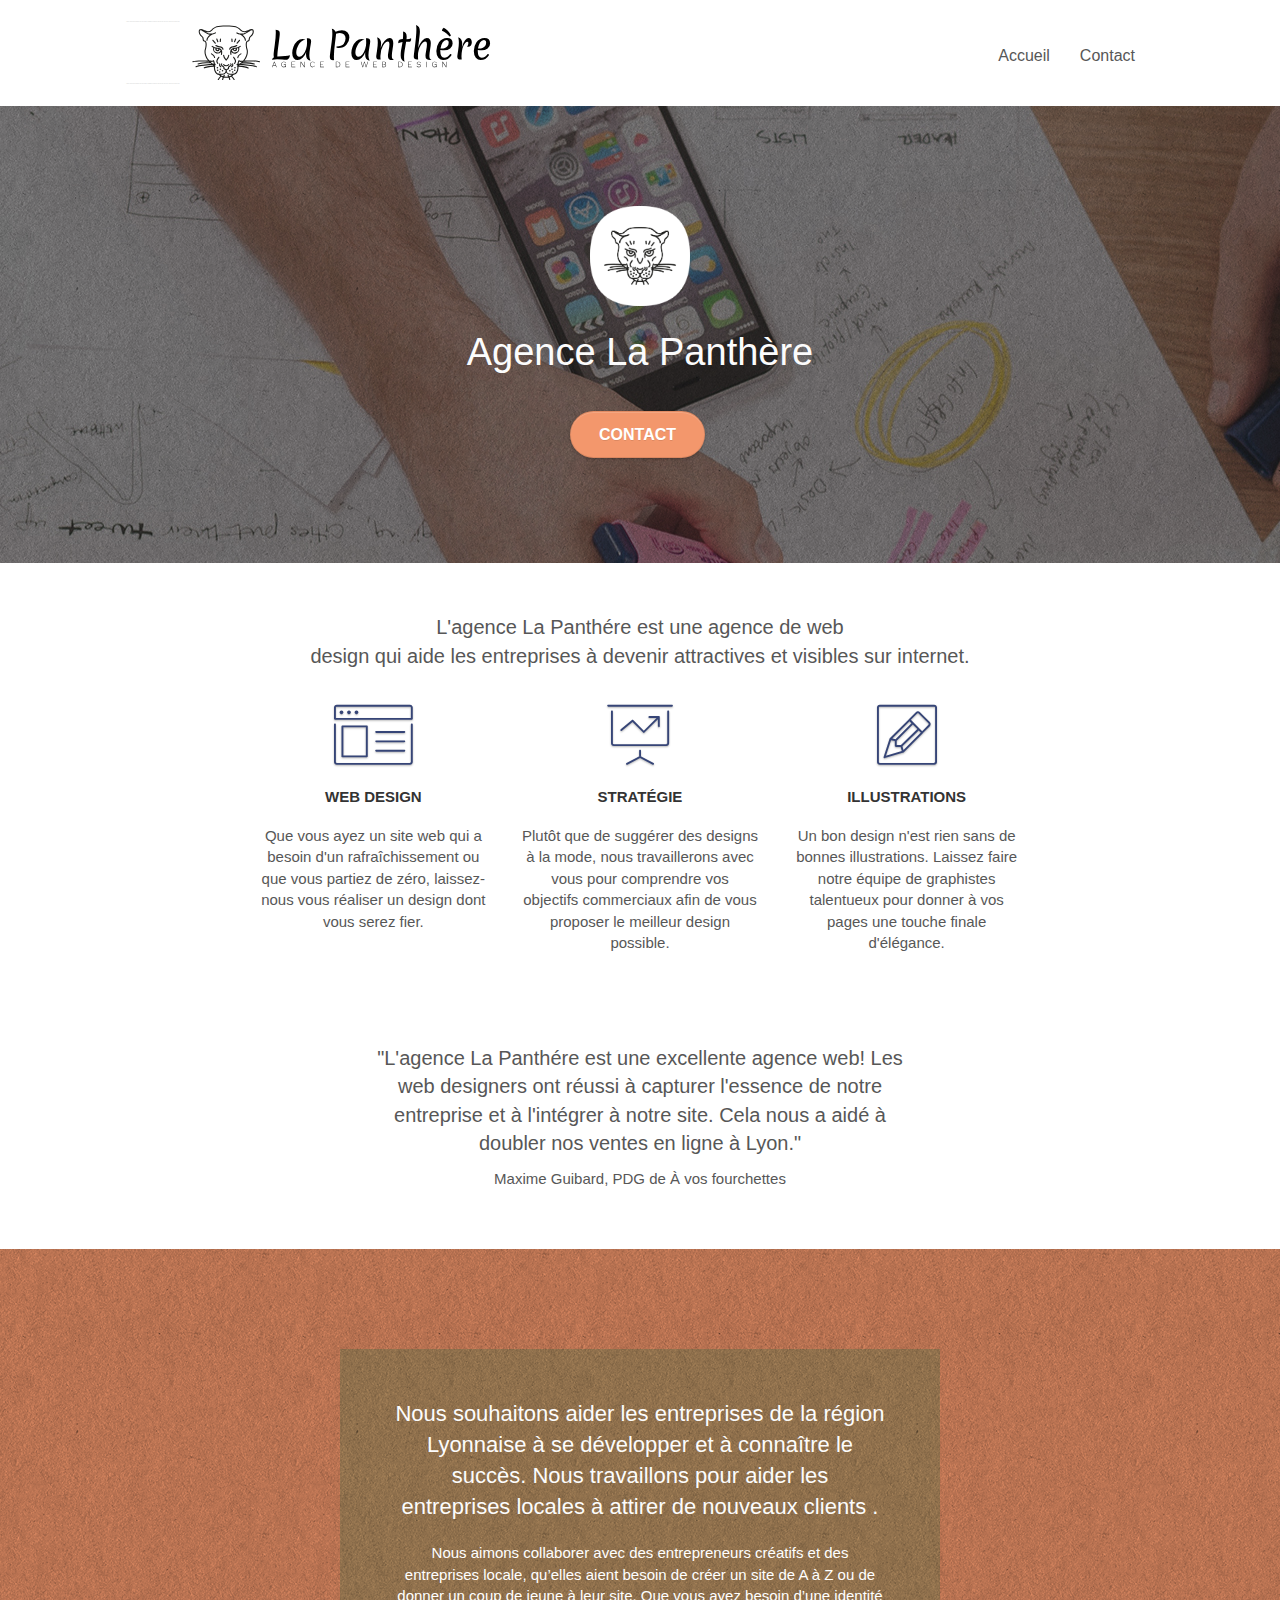
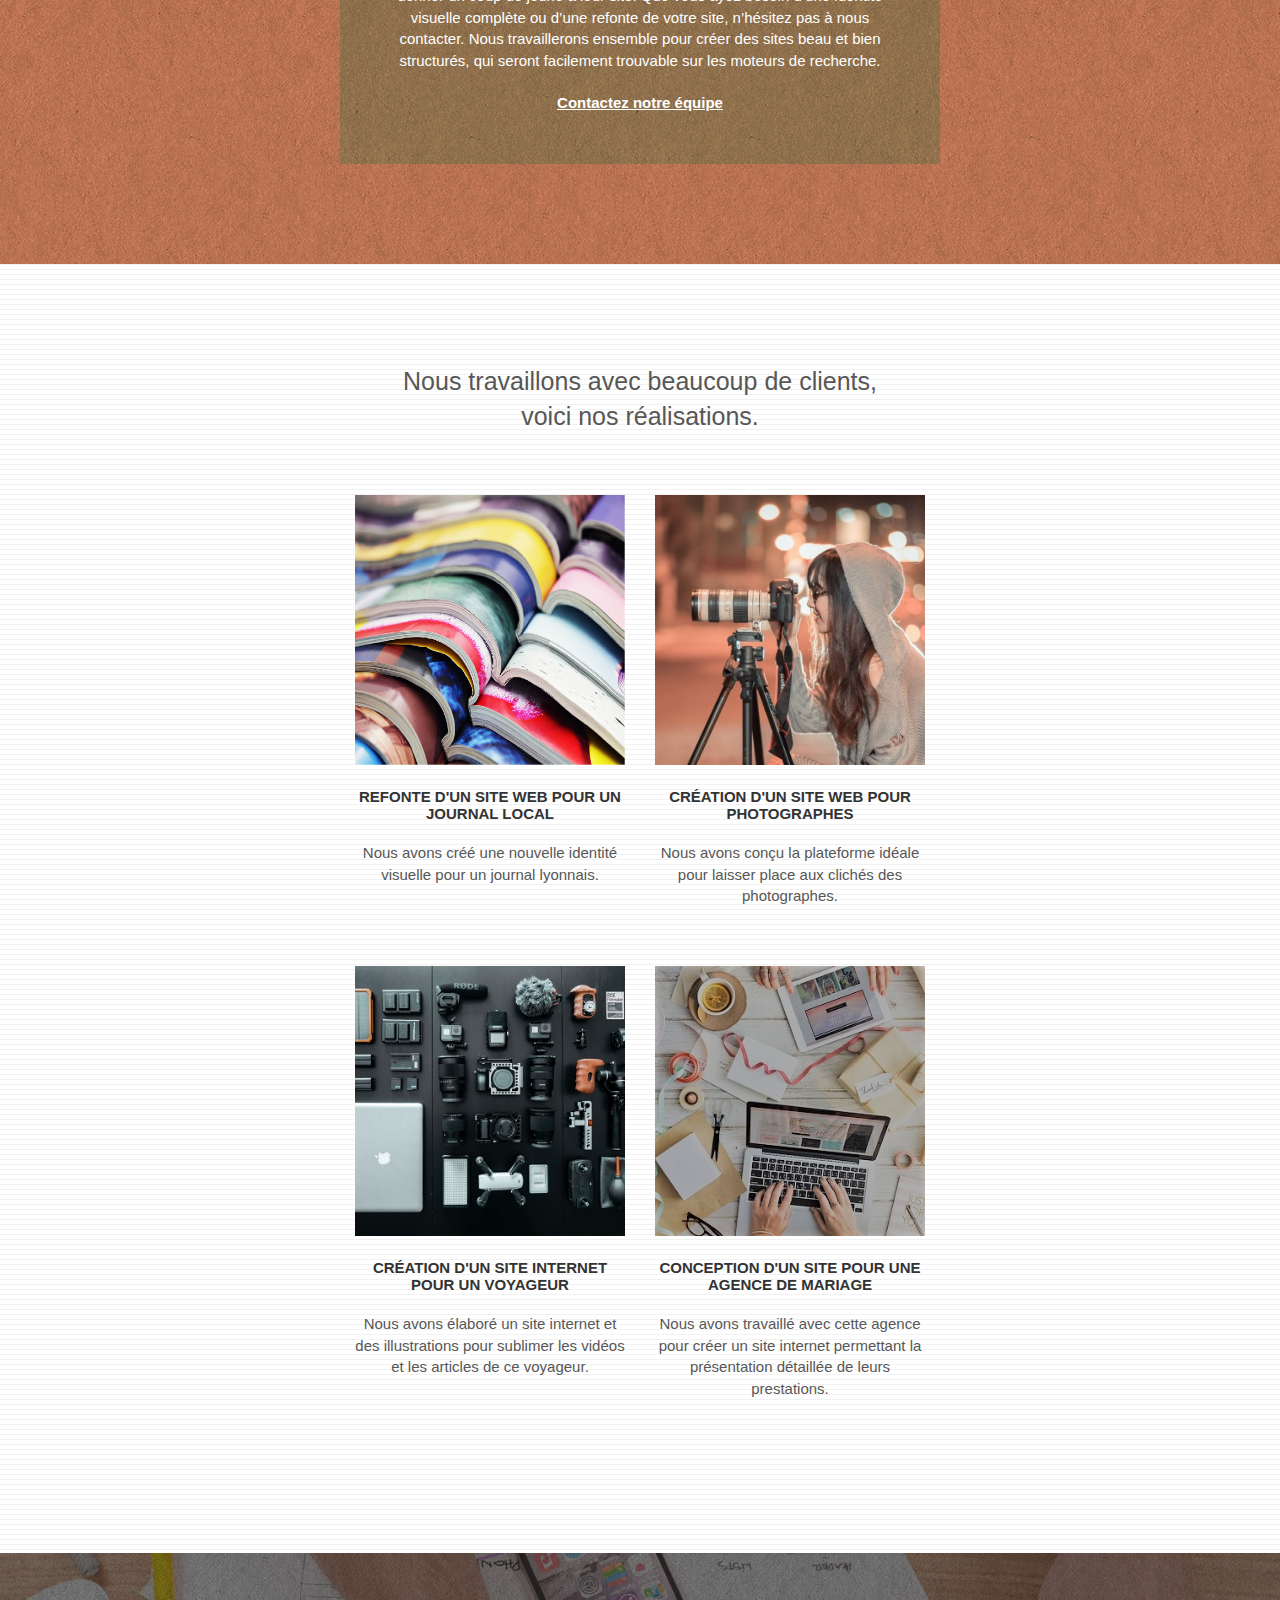
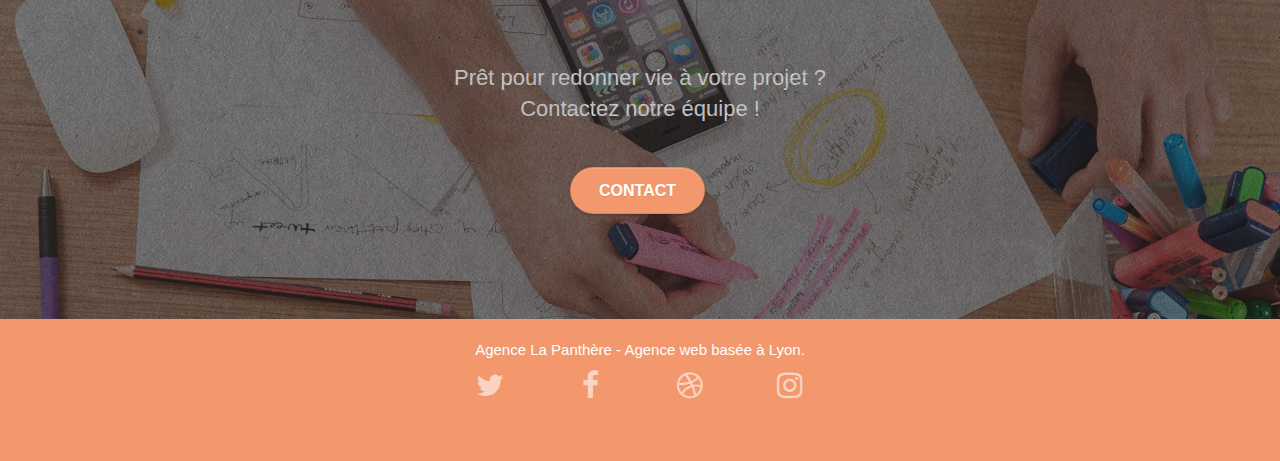
==== index.html @ 67b327c6 "modification bloc img, text" ====
<!doctype html>
<html lang="fr">
	<head>
    	<meta charset="utf-8">
    	<meta name="keywords" content="seo, google, site web, site internet, agence design paris, agence design">
    	<meta name="description" content="Bienvenue sur la page d'acceuil de notre agence, vous y trouverais le detail de notre activiter, notre portfolio, et nos lien de contact  ">
    	<meta name="viewport" content="width=device-width, initial-scale=1.0, viewport-fit=cover">
    	<link rel="shortcut icon" type="image/png" href="favicon.jpg">
		<link rel="stylesheet" type="text/css" href="./css/bootstrap.css">
		<link rel="stylesheet" type="text/css" href="style.css">
		<link rel="stylesheet" type="text/css" href="./css/font-awesome.css">
		<link rel="stylesheet" type="text/css" href="./css/et-line.css">
		<script src="./js/jquery-2.1.0.js"></script>
		<script src="./js/bootstrap.js"></script>
		<script src="./js/blocs.js"></script>
		<script src="./js/jquery.touchSwipe.js" defer></script>
		<script src="./js/gmaps.js"></script>
    	<title>La Panthère</title>
	</head>
	<body>
		<div class="page-container">
			<header>
				<div class="bloc bgc-white l-bloc " id="bloc-0">
					<div class="container bloc-sm">
						<nav class="navbar row">
							<div class="navbar-header">
								<div class="keywords" style="color:#cccccc;font-size:1px;">Agence web à paris, stratégie web, web design, illustrations, design de site web, site web, web, internet, site internet, site</div>
									<a class="navbar-brand" href="index.html"><img src="img/agence-la-panthere-monochrome.svg" alt="paris web design logo agence web meilleure agence" height="40" /></a>
								<div class="keywords" style="color:#cccccc;font-size:1px;">Agence web à paris, stratégie web, web design, illustrations, design de site web, site web, web, internet, site internet, site</div>
								<button id="nav-toggle" type="button" class="ui-navbar-toggle navbar-toggle" data-toggle="collapse" data-target=".navbar-1">
									<span class="sr-only">Toggle navigation</span><span class="icon-bar"></span><span class="icon-bar"></span><span class="icon-bar"></span>
								</button>
							</div>
							<div class="collapse navbar-collapse navbar-1 special-dropdown-nav">
								<ul class="site-navigation nav navbar-nav">
									<li><a href="index.html">Accueil</a></li>
									<li><a href="contact.html">Contact</a></li>
								</ul>
							</div>
						</nav>
					</div>
				</div>
			</header>
			<section>
				<article>
					<div class="bloc bgc-dark-slate-blue bg-banniere d-bloc bg-t-edge bloc-bg-texture texture-paper b-parallax" id="bloc-1-hero">
						<div class="container bloc-lg">
							<div class="row tight-width-whitespace">
								<div class="col-sm-12">
									<img src="img/logo.png" class="center-block image-resize-mode" width="100" alt="Agence La Panthère, agence web paris, création logo paris" />
									<h2 class="text-center hero-bloc-text tc-white ">
										Agence La Panthère
									</h2>
								</div>
								<div class="col-sm-12 text-center">
									<a href="contact.html" class="btn btn-lg btn-clean btn-rd cta-hero btn-atomic-tangerine" id="cta-hero">Contact</a>
								</div>
							</div>
						</div>
					</div>
				</article>
				<article>
					<div class="bloc bgc-white l-bloc" id="bloc-2-services">
						<div class="container bloc-md">
							<div class="row">
								<div class="text_">
									<p class="text_p">L'agence La Panthére est une agence de web<br> design qui aide
									les entreprises à devenir attractives et visibles sur internet.</p>
								</div>
							</div>
							<div class="row voffset-lg med-width-whitespace">
								<div class="col-sm-4">
									<div class="text-center">
										<span class="et-icon-browser sm-shadow icon-dark-slate-blue icons icon-lg"></span>
									</div>
									<h3 class="mg-md text-center">
										Web design
									</h3>
									<p class="text-center ">
										Que vous ayez un site web qui a besoin d'un rafraîchissement ou que vous partiez de zéro, laissez-nous vous réaliser un design dont vous serez fier.
									</p>
								</div>
								<div class="col-sm-4">
									<div class="text-center">
										<span class="et-icon-presentation sm-shadow icon-dark-slate-blue icons icon-lg"></span>
									</div>
									<h3 class="mg-md text-center">
										Stratégie
									</h3>
									<p class="text-center ">
										Plutôt que de suggérer des designs à la mode, nous travaillerons avec vous pour comprendre vos objectifs commerciaux afin de vous proposer le meilleur design possible.<br>
									</p>
								</div>
								<div class="col-sm-4">
									<div class="text-center">
										<span class="et-icon-edit sm-shadow icon-dark-slate-blue icons icon-lg"></span>
									</div>
									<h3 class="mg-md text-center">
										Illustrations
									</h3>
									<p class="text-center ">
										Un bon design n'est rien sans de bonnes illustrations. Laissez faire notre équipe de graphistes talentueux pour donner à vos pages une touche finale d'élégance.
									</p>
								</div>
							</div>
							<div class="row voffset-lg voffset">
								<div class="text_">
									<p class="text_p">"L'agence La Panthére est une excellente agence web! Les<br>
									web designers ont réussi à capturer l'essence de notre<br>
									entreprise et à l'intégrer à notre site. Cela nous a aidé à<br>
								doubler nos ventes en ligne à Lyon."</p>
									<p class="auteur">Maxime Guibard, PDG de À vos fourchettes</p>
								</div>
							</div>
						</div>
					</div>
				</article>
				<article>
					<div class="bloc tc-white bgc-atomic-tangerine bg-presentation d-bloc bloc-bg-texture texture-paper b-parallax" id="bloc-3-what-i-do">
						<div class="container bloc-lg">
							<div class="row tight-width-whitespace black-background">
								<div class="col-sm-12">
									<h2 class="mg-md text-center tc-white">
										Nous souhaitons aider les entreprises de la région Lyonnaise à se développer et à connaître le succès. Nous travaillons pour aider les entreprises locales à attirer de nouveaux clients .<br>
									</h2>
									<p class="text-center white">
										Nous aimons collaborer avec des entrepreneurs créatifs et des entreprises locale, qu’elles aient besoin de créer un site de A à Z ou de donner un coup de jeune à leur site. Que vous ayez besoin d’une identité visuelle complète ou d’une refonte de votre site, n’hésitez pas à nous contacter. Nous travaillerons ensemble pour créer des sites beau et bien structurés, qui seront facilement trouvable sur les moteurs de recherche. <br><br><a class="ltc-white bold-link" href="contact.html">Contactez notre équipe</a><br>
									</p>
								</div>
							</div>
						</div>
					</div>
				</article>
				<article>
					<div class="bloc bgc-white bg-lines-h2-bg bg-repeat l-bloc" id="bloc-4-portfolio">
						<div class="container bloc-lg">
							<div class="row">
								<div class="col-sm-12 text-center">
									<p id="text_top_portfolio">Nous travaillons avec beaucoup de clients,<br>voici nos réalisations.</p>
								</div>
							</div>
							<div class="row tight-width-whitespace portfolio-row">
								<div class="col-sm-6">
									<a href="#" data-lightbox="img/1.jpg" data-gallery-id="gallery-1" data-caption="Refonte d'un site web pour un journal local" data-frame="snapshot-lb"><img src="img/1.jpg" alt="paris web design logo agence web meilleure agence et refonte site web journal" class="img-responsive portfolio-thumb" /></a>
									<h3 class="mg-md text-center">
										Refonte d'un site web pour un journal local
									</h3>
									<p class="text-center">
										Nous avons créé une nouvelle identité visuelle pour un journal lyonnais.
									</p>
								</div>
								<div class="col-sm-6">
									<a href="#" data-lightbox="img/2.jpg" data-gallery-id="gallery-1" data-caption="Création d'un site web pour photographes" data-frame="snapshot-lb"><img src="img/2.jpg" class="img-responsive portfolio-thumb" alt="paris web design logo agence web meilleure agence, Création d'un site web pour photographes" /></a>
									<h3 class="mg-md text-center">
										Création d'un site web pour photographes
									</h3>
									<p class="text-center">
										Nous avons conçu la plateforme idéale pour laisser place aux clichés des photographes.
									</p>
								</div>
							</div>
							<div class="row tight-width-whitespace portfolio-row">
								<div class="col-sm-6">
									<a href="#" data-lightbox="img/3.bmp" data-gallery-id="gallery-1" data-caption="Création d'un site internet pour un voyageur" data-frame="snapshot-lb"><img src="img/3.bmp" class="img-responsive portfolio-thumb" alt="paris web design logo agence web meilleure agence, Création d'un site web pour voyageur"/></a>
									<h3 class="mg-md text-center">
										Création d'un site internet pour un voyageur
									</h3>
									<p class="text-center">
										Nous avons élaboré un site internet et des illustrations pour sublimer les vidéos et les articles de ce voyageur.
									</p>
								</div>
								<div class="col-sm-6">
									<a href="#" data-lightbox="img/4.bmp" data-gallery-id="gallery-1" data-caption="Conception d'un site pour une agence de mariage" data-frame="snapshot-lb"><img src="img/4.bmp" class="img-responsive portfolio-thumb" alt="paris web design logo agence web meilleure agence, Création d'un site web pour agence de mariage" /></a>
									<h3 class="mg-md text-center">
										Conception d'un site pour une agence de mariage
									</h3>
									<p class="text-center">
										Nous avons travaillé avec cette agence pour créer un site internet permettant la présentation détaillée de leurs prestations.
									</p>
								</div>
							</div>
						</div>
					</div>
				</article>
				<article>
					<div class="bloc bgc-dark-slate-blue bg-banniere d-bloc bloc-bg-texture texture-paper" id="bloc-5-cta">
						<div class="container bloc-lg">
							<div class="row">
								<h2 class="mg-md text-center tc-white">
									Prêt pour redonner vie à votre projet ?<br>Contactez notre équipe !
								</h2>
								<div class="col-sm-12 text-center">
									<a href="contact.html" class="btn btn-atomic-tangerine btn-clean btn-rd btn-lg cta-hero">Contact</a>
								</div>
							</div>
						</div>
					</div>
				</article>	
			</section>
			<footer>
				<div class="bloc bgc-atomic-tangerine d-bloc" id="bloc-8">
					<div class="container bloc-sm">
						<div class="row">
							<div class="col-sm-12">
								<p class="text-center white">
									Agence La Panthère - Agence web basée à Lyon.<br>
								</p>
								<div class="row row-no-gutters social">
									<div class="col-sm-3">
										<div class="text-center">
											<a class="social" href="index.html"><span class="fa fa-twitter icon-md"></span></a>
										</div>
									</div>
									<div class="col-sm-3">
										<div class="text-center">
											<a class="social" href="index.html"><span class="fa fa-facebook icon-md"></span></a>
										</div>
									</div>
									<div class="col-sm-3">
										<div class="text-center">
											<a class="social" href="index.html"><span class="fa fa-dribbble icon-md"></span></a>
										</div>
									</div>
									<div class="col-sm-3">
										<div class="text-center">
											<a class="social" href="index.html"><span class="fa fa-instagram icon-md"></span></a>
										</div>
									</div>
									<div class="keywords" style="color:#F3976C;">Agence web à paris, stratégie web, web design, illustrations, design de site web, site web, web, internet, site internet, site</div>
								</div>
							</div>
						</div>
					</div>
				</div>
			</footer>
		</div>
	</body>
</html>
---- style.css ----
body {
    margin: 0;
    padding: 0;
    background: #FFF;
    overflow-x: hidden;
    -webkit-font-smoothing: antialiased;
    -moz-osx-font-smoothing: grayscale;
}

a,
button {
    transition: all .3s ease-in-out;
    outline: none!important;
}

a:hover {
    text-decoration: none;
    cursor: pointer;
}

#page-loading-blocs-notifaction {
    position: fixed;
    top: 0;
    bottom: 0;
    width: 100%;
    z-index: 100000;
    background: #FFFFFF url("img/pageload-spinner.gif") no-repeat center center;
}

.bloc {
    width: 100%;
    clear: both;
    background: 50% 50% no-repeat;
    padding: 0 50px;
    -webkit-background-size: cover;
    -moz-background-size: cover;
    -o-background-size: cover;
    background-size: cover;
    position: relative;
}

.bloc .container {
    padding-left: 0;
    padding-right: 0;
}

.bloc-lg {
    padding: 100px 50px;
}

.bloc-md {
    padding: 50px;
}

.bloc-sm {
    padding: 20px 50px;
}

.bg-center,
.bg-l-edge,
.bg-r-edge,
.bg-t-edge,
.bg-b-edge,
.bg-tl-edge,
.bg-bl-edge,
.bg-tr-edge,
.bg-br-edge,
.bg-repeat {
    -webkit-background-size: auto!important;
    -moz-background-size: auto!important;
    -o-background-size: auto!important;
    background-size: auto!important;
}

.bg-repeat {
    background: repeat;
}

.bg-t-edge {
    background: top no-repeat;
}

.bloc-bg-texture::before {
    content: "";
    background-size: 2px 2px;
    position: absolute;
    top: 0;
    bottom: 0;
    left: 0;
    right: 0;
}

.texture-paper::before {
    background: url("img/texture-paper.png");
    background-size: 280px 280px;
}

.b-parallax {
    background-attachment: fixed;
}

.d-bloc {
    color: rgba(255, 255, 255, .7);
}

.d-bloc button:hover {
    color: rgba(255, 255, 255, .9);
}

.d-bloc .icon-round,
.d-bloc .icon-square,
.d-bloc .icon-rounded,
.d-bloc .icon-semi-rounded-a,
.d-bloc .icon-semi-rounded-b {
    border-color: rgba(255, 255, 255, .9);
}

.d-bloc .divider-h span {
    border-color: rgba(255, 255, 255, .2);
}

.d-bloc .a-btn,
.d-bloc .navbar a,
.d-bloc .navbar-brand,
.d-bloc a .icon-sm,
.d-bloc a .icon-md,
.d-bloc a .icon-lg,
.d-bloc a .icon-xl,
.d-bloc h1 a,
.d-bloc h2 a,
.d-bloc h3 a,
.d-bloc h4 a,
.d-bloc h5 a,
.d-bloc h6 a,
.d-bloc p a {
    color: rgba(255, 255, 255, .6);
}

.d-bloc .a-btn:hover,
.d-bloc .navbar a:hover,
.d-bloc .navbar-brand:hover,
.d-bloc a:hover .icon-sm,
.d-bloc a:hover .icon-md,
.d-bloc a:hover .icon-lg,
.d-bloc a:hover .icon-xl,
.d-bloc h1 a:hover,
.d-bloc h2 a:hover,
.d-bloc h3 a:hover,
.d-bloc h4 a:hover,
.d-bloc h5 a:hover,
.d-bloc h6 a:hover,
.d-bloc p a:hover {
    color: rgba(255, 255, 255, 1);
}

.d-bloc .navbar-toggle .icon-bar {
    background: rgba(255, 255, 255, 1);
}

.d-bloc .btn-wire,
.d-bloc .btn-wire:hover {
    color: rgba(255, 255, 255, 1);
    border-color: rgba(255, 255, 255, 1);
}

.d-bloc .panel {
    color: rgba(0, 0, 0, .5);
}

.d-bloc .panel button:hover {
    color: rgba(0, 0, 0, .7);
}

.d-bloc .panel icon {
    border-color: rgba(0, 0, 0, .7);
}

.d-bloc .panel .divider-h span {
    border-color: rgba(0, 0, 0, .1);
}

.d-bloc .panel .a-btn {
    color: rgba(0, 0, 0, .6);
}

.d-bloc .panel .a-btn:hover {
    color: rgba(0, 0, 0, 1);
}

.d-bloc .panel .btn-wire,
.d-bloc .panel .btn-wire:hover {
    color: rgba(0, 0, 0, .7);
    border-color: rgba(0, 0, 0, .3);
}

.d-bloc .panel,
.l-bloc {
    color: rgba(0, 0, 0, .5);
}
.text_p{
    text-align: center;
    font-size: 20px;
}
.auteur{
    text-align: center;
}

.d-bloc .panel button:hover,
.l-bloc button:hover {
    color: rgba(0, 0, 0, .7);
}

.l-bloc .icon-round,
.l-bloc .icon-square,
.l-bloc .icon-rounded,
.l-bloc .icon-semi-rounded-a,
.l-bloc .icon-semi-rounded-b {
    border-color: rgba(0, 0, 0, .7);
}

.d-bloc .panel .divider-h span,
.l-bloc .divider-h span {
    border-color: rgba(0, 0, 0, .1);
}

.d-bloc .panel .a-btn,
.l-bloc .a-btn,
.l-bloc .navbar a,
.l-bloc .navbar-brand,
.l-bloc a .icon-sm,
.l-bloc a .icon-md,
.l-bloc a .icon-lg,
.l-bloc a .icon-xl,
.l-bloc h1 a,
.l-bloc h2 a,
.l-bloc h3 a,
.l-bloc h4 a,
.l-bloc h5 a,
.l-bloc h6 a,
.l-bloc p a {
    color: rgba(0, 0, 0, .6);
}

.d-bloc .panel .a-btn:hover,
.l-bloc .a-btn:hover,
.l-bloc .navbar a:hover,
.l-bloc .navbar-brand:hover,
.l-bloc a:hover .icon-sm,
.l-bloc a:hover .icon-md,
.l-bloc a:hover .icon-lg,
.l-bloc a:hover .icon-xl,
.l-bloc h1 a:hover,
.l-bloc h2 a:hover,
.l-bloc h3 a:hover,
.l-bloc h4 a:hover,
.l-bloc h5 a:hover,
.l-bloc h6 a:hover,
.l-bloc p a:hover {
    color: rgba(0, 0, 0, 1);
}

.l-bloc .navbar-toggle .icon-bar {
    color: rgba(0, 0, 0, .6);
}

.d-bloc .panel .btn-wire,
.d-bloc .panel .btn-wire:hover,
.l-bloc .btn-wire,
.l-bloc .btn-wire:hover {
    color: rgba(0, 0, 0, .7);
    border-color: rgba(0, 0, 0, .3);
}

.voffset {
    margin-top: 30px;
}

.voffset-lg {
    margin-top: 80px;
}

.row-no-gutters {
    margin-right: 0;
    margin-left: 0;
}

.row.row-no-gutters > [class^="col-"],
.row.row-no-gutters > [class*=" col-"] {
    padding-right: 0;
    padding-left: 0;
}

#bloc-1-hero h1 {
    font-size: 32px;
}

.navbar {
    margin-bottom: 0;
    z-index: 1;
}

.navbar-brand {
    height: auto;
    padding: 3px 15px;
    font-size: 25px;
    font-weight: normal;
    font-weight: 600;
    line-height: 44px;
}

.navbar-brand img {
    max-height: 200px;
    margin: 0 5px 0 0;
    display: inline;
}

.navbar-brand img[src$=svg] {
    width: 400px;
    height: 55px;
}

.nav-center .navbar-brand img {
    margin: 0;
}

.navbar .nav {
    padding-top: 2px;
    margin-right: -16px;
    float: right;
    z-index: 1;
}

.nav > li {
    float: left;
    margin-top: 4px;
    font-size: 16px;
}

.navbar-nav .open .dropdown-menu > li > a {
    text-align: inherit;
}

.nav > li a:hover,
.nav > li a:focus {
    background: transparent;
}

.navbar-toggle {
    margin: 10px 10px 0 0;
    border: 0px;
}

.navbar-toggle:hover {
    background: transparent!important;
}

.navbar-toggle .icon-bar {
    background-color: rgba(0, 0, 0, .5);
    width: 26px;
}

.nav-invert .navbar .nav {
    float: left;
}

.nav-invert .navbar-header,
.nav-invert .navbar-brand {
    float: right;
    position: relative;
    z-index: 2;
}

@media (min-width: 768px) {
    .site-navigation {
        position: absolute;
        top: 50%;
        right: 20px;
        transform: translate(0, -50%);
        -webkit-transform: translateY(-50%);
    }
    .nav > li .dropdown-menu a,
    .nav > li .dropdown-menu a:hover {
        color: #484848;
    }
    .nav-invert .site-navigation {
        left: 0;
        right: 0;
    }
    .nav-center {
        text-align: center;
    }
    .nav-center .navbar-header {
        width: 100%;
    }
    .nav-center .navbar-header,
    .nav-center .navbar-brand,
    .nav-center .nav > li {
        float: none;
        display: inline-block;
    }
    .nav-center .site-navigation {
        position: relative;
        width: 100%;
        right: 0;
        margin-right: 0px;
        margin-top: 20px;
    }
    .nav-center.mini-nav .navbar-toggle {
        float: none;
        margin: 10px auto 0;
    }
}

.nav > li > .dropdown a {
    background: none!important;
    display: block;
    padding: 14px 15px;
}

nav .caret {
    margin: 0 5px;
}

.dropdown-menu .dropdown-menu {
    top: -8px;
    left: 100%;
}

.dropdown-menu .dropmenu-flow-right {
    top: 100%;
    left: 0;
    margin-left: -1px;
    border-top-left-radius: 0;
    border-top-right-radius: 0;
}

.dropdown-menu .dropdown span {
    border: 4px solid black;
    border-top-color: transparent;
    border-right-color: transparent;
    border-bottom-color: transparent;
    margin: 6px -5px 0 0!important;
    float: right;
}

.mg-md {
    margin-top: 10px;
    margin-bottom: 20px;
}

.mg-lg {
    margin-top: 10px;
    margin-bottom: 40px;
}

.btn {
    margin: 0 5px 5px 0;
}

.btn.pull-right {
    margin: 0 0 5px 5px;
}

.btn-d,
.btn-d:hover,
.btn-d:focus {
    color: #FFF;
    background: rgba(0, 0, 0, .3);
}

button {
    outline: none!important;
}

.btn-rd {
    border-radius: 40px;
}

.btn-clean {
    border: 1px solid rgba(0, 0, 0, .08);
    border-bottom-color: rgba(0, 0, 0, .1);
    text-shadow: 0 1px 0 rgba(0, 0, 1, .1);
    box-shadow: 0 1px 3px rgba(0, 0, 1, .25), inset 0 1px 0 0 rgba(255, 255, 255, .15);
}

.icon-md {
    font-size: 30px!important;
}

.icon-lg {
    font-size: 60px!important;
}

.sm-shadow {
    text-shadow: 0 1px 2px rgba(0, 0, 0, .3);
}

.panel-sq,
.panel-sq .panel-heading,
.panel-sq .panel-footer {
    border-radius: 0;
}

.panel-rd {
    border-radius: 30px;
}

.panel-rd .panel-heading {
    border-radius: 29px 29px 0 0;
}

.panel-rd .panel-footer {
    border-radius: 0 0 29px 29px;
}

.form-control {
    border-color: rgba(0, 0, 0, .1);
    box-shadow: none;
}

.scrollToTop {
    width: 40px;
    height: 40px;
    position: fixed;
    bottom: 20px;
    right: 20px;
    opacity: 0;
    z-index: 500;
    transition: all .3s ease-in-out;
}

.scrollToTop span {
    margin-top: 6px;
}

.showScrollTop {
    font-size: 14px;
    opacity: 1;
}

a[data-lightbox] {
    position: relative;
    display: block;
    text-align: center;
}

a[data-lightbox]:hover::before {
    content: "+";
    font-family: "HelveticaNeue-Light", "Helvetica Neue Light", "Helvetica Neue", Helvetica, Arial;
    font-size: 32px;
    width: 50px;
    height: 50px;
    margin-left: -25px;
    border-radius: 50%;
    background: rgba(0, 0, 0, .6);
    color: #FFF;
    font-weight: 100;
    z-index: 1;
    position: absolute;
    top: 50%;
    transform: translateY(-50%);
    -webkit-transform: translateY(-50%);
}

a[data-lightbox]:hover img {
    opacity: 0.6;
    -webkit-animation-fill-mode: none;
    animation-fill-mode: none;
}

#lightbox-modal {
    display: flex;
    align-items: center;
}

#lightbox-modal .modal-dialog {
    width: 90%;
    max-width: 900px;
    margin: 0 auto 0;
}

#lightbox-modal .modal-dialog img {
    max-height: 90vh;
    margin: 0 auto;
}

.lightbox-caption {
    padding: 20px;
    color: #FFF;
    background: rgba(0, 0, 0, .5);
    position: absolute;
    left: 15px;
    right: 15px;
    bottom: 5px;
}

.close-lightbox {
    color: #FFF;
    font-size: 30px;
    position: absolute;
    top: 20px;
    right: 20px;
    z-index: 20;
    background: rgba(0, 0, 0, .5);
    border: none;
    line-height: 30px;
    padding: 0 9px 5px;
    opacity: 0.3;
}

.close-lightbox:hover,
.next-lightbox:hover,
.prev-lightbox:hover {
    opacity: 1.0;
    color: #FFF;
}

.next-lightbox,
.prev-lightbox {
    font-size: 20px;
    color: rgba(255, 255, 255, .9);
    background: rgba(0, 0, 0, .5);
    transition: all .2s ease-in-out;
    position: absolute;
    top: 45%;
    z-index: 1;
    opacity: 0.4;
}

.next-lightbox {
    padding: 6px 8px 1px 13px;
    right: 25px;
}

.prev-lightbox {
    padding: 6px 13px 1px 10px;
    left: 25px;
}

.snapshot-lb .modal-body {
    padding-bottom: 45px;
}

.snapshot-lb .lightbox-caption {
    padding: 0;
    color: rgba(0, 0, 0, .5);
    background: none;
}

h1,
h2,
h3,
h4,
h5,
h6,
p,
label,
.btn,
a {
    font-family: "helvetica";
    font-weight: 400;
    color: #575757!important;
}

.container {
    max-width: 1000px;
}

.hero-bloc-text {
    font-size: 38px;
}

.hero-bloc-text-sub {
    font-size: 36px;
}

.statement-bloc-text {
    line-height: 26px;
    font-style: italic;
    font-size: 20px;
    text-align: center;
    font-weight: lighter;
    max-width: 520px;
    margin: auto auto auto auto;
}
#text_top_portfolio{
    font-size: 25px;
}
p {
    font-size: 15px;
}

.tight-width-whitespace {
    max-width: 600px;
    margin: auto auto auto auto;
}

.h1 {
    font-size: 20px;
    font-family: "Open Sans";
}

.cta-hero {
    margin-top: 22px;
    color: #FFFFFF!important;
    text-transform: uppercase;
    padding: 12px 28px 12px 28px;
    font-size: 16px;
    font-weight: 700;
}

.social {
    max-width: 400px;
    margin: auto auto auto auto;
}

h2 {
    font-size: 22px;
    line-height: 1.4em;
}

h3 {
    font-size: 15px;
    text-transform: uppercase;
    font-weight: 700;
    color: #333333!important;
}

.med-width-whitespace {
    max-width: 800px;
    margin: auto auto auto auto;
    box-shadow: 0px 0px 0px #000000;
}

h1 {
    color: #333333!important;
}

h4 {
    color: #333333!important;
}

.icons {
    margin-bottom: 14px;
    margin-top: 24px;
}

.white {
    color: #FFFFFF!important;
}

.portfolio-thumb {
    margin-bottom: 24px;
}

.portfolio-row {
    margin-bottom: 44px;
    margin-top: 50px;
}

.avatar {
    box-shadow: 0px 4px 9px rgba(0, 0, 0, 0.3);
}

.black-background {
    background-color: rgba(165, 147, 99, 0.7);
    padding: 40px 40px 40px 40px;
}

.bold-link {
    font-weight: 900;
    text-decoration: underline!important;
}

.bgc-white {
    background-color: #FFFFFF;
}

.bgc-dark-slate-blue {
    background-color: #364577;
}

.bgc-atomic-tangerine {
    background-color: #F3976C;
}

.tc-white {
    color: #fcfcfc!important;
}

.btn-atomic-tangerine {
    background: #F3976C;
    color: #FFFFFF!important;
}

.btn-atomic-tangerine:hover {
    background: #c27956!important;
    color: #FFFFFF!important;
}

.ltc-white {
    color: #FFFFFF!important;
}

.ltc-white:hover {
    color: #cccccc!important;
}

.ltc-atomic-tangerine {
    color: #F3976C!important;
}

.ltc-atomic-tangerine:hover {
    color: #c27956!important;
}

.icon-dark-slate-blue {
    color: #364577!important;
    border-color: #364577!important;
}

.bg-dots-bg {
    background-image: url("img/dots-bg.png");
}

.bg-lines-h2-bg {
    background-image: url("img/lines-h2-bg.png");
}

.bg-banniere {
    background-image: url("img/agence-la-panthere.jpg");
}

.bg-presentation {
    background-image: url("img/image-de-presentation.bmp");
}

@media (max-width: 1024px) {
    .bloc {
        padding-left: 20px;
        padding-right: 20px;
    }
    .bloc.full-width-bloc,
    .bloc-tile-2.full-width-bloc .container,
    .bloc-tile-3.full-width-bloc .container,
    .bloc-tile-4.full-width-bloc .container {
        padding-left: 0;
        padding-right: 0;
    }
}

@media (max-width: 992px) and (min-width: 768px) {
    .navbar .nav {
        max-width: 80%
    }
    .nav-center.navbar .nav {
        max-width: 100%
    }
}

@media only screen and (min-width: 768px) and (max-width: 1024px) and (orientation: landscape) {
    .b-parallax {
        background-attachment: scroll;
    }
}

@media only screen and (min-width: 1024px) and (max-width: 1366px) and (-webkit-min-device-pixel-ratio: 1.5) {
    .b-parallax {
        background-attachment: scroll;
    }
}

@media (max-width: 991px) {
    .container {
        width: 100%;
    }
    .b-parallax {
        background-attachment: scroll;
    }
    .page-container,
    #hero-bloc {
        overflow-x: hidden;
        position: relative;
    }
    .bloc {
    }
    .bloc-group,
    .bloc-group .bloc {
        display: block;
        width: 100%;
    }
    .bloc-fill-screen .fill-bloc-top-edge,
    .bloc-fill-screen .fill-bloc-bottom-edge {
        padding: 0 20px;

    }
}

@media (max-width: 767px) {
    .page-container {
        overflow-x: hidden;
        position: relative;
    }
    h1,
    h2,
    h3,
    h4,
    h5,
    h6,
    p,
    #disqus_thread {
        padding-left: 10px!important;
        padding-right: 10px!important;
    }
    .b-parallax {
        background-attachment: scroll;
    }
    .navbar .nav {
        padding-top: 0;
        border-top: 1px solid rgba(0, 0, 0, .2);
        float: none!important;
    }
    .navbar.row {
        margin-left: 0;
        margin-right: 0;
    }
    .site-navigation {
        position: inherit;
        transform: none;
        -webkit-transform: none;
        -ms-transform: none;
    }
    .nav > li {
        margin-top: 0;
        border-bottom: 1px solid rgba(0, 0, 0, .1);
        background: rgba(0, 0, 0, .05);
        text-align: left;
        padding-left: 15px;
        width: 100%;
    }
    .nav > li:hover {
        background: rgba(0, 0, 0, .08);
    }
    .dropdown .dropdown a .caret {
        float: none;
        margin: 5px 0 0 10px!important;
        border: 4px solid black;
        border-bottom-color: transparent;
        border-right-color: transparent;
        border-left-color: transparent;
    }
    #hero-bloc .navbar .nav {
        background: rgba(0, 0, 0, .8);
    }
    #hero-bloc .navbar .nav a {
        color: rgba(255, 255, 255, .6);
    }
    .hero {
        padding: 50px 0;
    }
    .hero-nav {
        left: -1px;
        right: -1px;
    }
    .navbar-collapse {
        padding: 0;
        overflow-x: hidden;
        -webkit-box-shadow: none;
        box-shadow: none;
    }
    .navbar-brand img {
        max-height: 40px;
        width: auto;
    }
    .nav-invert .navbar-header {
        float: none;
        width: 100%;
    }
    .nav-invert .navbar-toggle {
        float: left;
        margin-left: 10px;
    }
    .bloc {
        padding-left: 0;
        padding-right: 0;
    }
    .bloc-xxl,
    .bloc-xl,
    .bloc-lg {
        padding: 40px 0;
    }
    .bloc-sm,
    .bloc-md {
        padding-left: 0;
        padding-right: 0;
    }
    .bloc-tile-2 .container,
    .bloc-tile-3 .container,
    .bloc-tile-4 .container,
    .bloc-fill-screen .fill-bloc-top-edge,
    .bloc-fill-screen .fill-bloc-bottom-edge {
        padding-left: 0;
        padding-right: 0;
    }
    .a-block {
        padding: 0 10px;
    }
    .btn-dwn {
        display: none;
    }
    .voffset {
        margin-top: 5px;
    }
    .voffset-md {
        margin-top: 20px;
    }
    .voffset-lg {
        margin-top: 30px;
    }
    form {
        padding: 5px;
    }
    .close-lightbox {
        display: inline-block;
    }
    .blocsapp-device-iphone5 {
        background-size: 216px 425px;
        padding-top: 60px;
        width: 216px;
        height: 425px;
    }
    .blocsapp-device-iphone5 img {
        width: 180px;
        height: 320px;
    }
}

@media (max-width: 400px) {
    .bloc {
        padding-left: 0;
        padding-right: 0;
    }
}

@media (max-width: 767px) {
    .bloc-mob-center-text {
        text-align: center;
    }
}
---- css/et-line.css ----
@font-face {
    font-family: et-line;
    src: url(../fonts/et-line.eot);
    src: url(../fonts/et-line.eot?#iefix) format('embedded-opentype'), url(../fonts/et-line.woff) format('woff'), url(../fonts/et-line.ttf) format('truetype'), url(../fonts/et-line.svg#et-line) format('svg');
    font-weight: 400;
    font-style: normal
}

.et-icon-adjustments,
.et-icon-alarmclock,
.et-icon-anchor,
.et-icon-aperture,
.et-icon-attachment,
.et-icon-bargraph,
.et-icon-basket,
.et-icon-beaker,
.et-icon-bike,
.et-icon-book-open,
.et-icon-briefcase,
.et-icon-browser,
.et-icon-calendar,
.et-icon-camera,
.et-icon-caution,
.et-icon-chat,
.et-icon-circle-compass,
.et-icon-clipboard,
.et-icon-clock,
.et-icon-cloud,
.et-icon-compass,
.et-icon-desktop,
.et-icon-dial,
.et-icon-document,
.et-icon-documents,
.et-icon-download,
.et-icon-dribbble,
.et-icon-edit,
.et-icon-envelope,
.et-icon-expand,
.et-icon-facebook,
.et-icon-flag,
.et-icon-focus,
.et-icon-gears,
.et-icon-genius,
.et-icon-gift,
.et-icon-global,
.et-icon-globe,
.et-icon-googleplus,
.et-icon-grid,
.et-icon-happy,
.et-icon-hazardous,
.et-icon-heart,
.et-icon-hotairballoon,
.et-icon-hourglass,
.et-icon-key,
.et-icon-laptop,
.et-icon-layers,
.et-icon-lifesaver,
.et-icon-lightbulb,
.et-icon-linegraph,
.et-icon-linkedin,
.et-icon-lock,
.et-icon-magnifying-glass,
.et-icon-map,
.et-icon-map-pin,
.et-icon-megaphone,
.et-icon-mic,
.et-icon-mobile,
.et-icon-newspaper,
.et-icon-notebook,
.et-icon-paintbrush,
.et-icon-paperclip,
.et-icon-pencil,
.et-icon-phone,
.et-icon-picture,
.et-icon-pictures,
.et-icon-piechart,
.et-icon-presentation,
.et-icon-pricetags,
.et-icon-printer,
.et-icon-profile-female,
.et-icon-profile-male,
.et-icon-puzzle,
.et-icon-quote,
.et-icon-recycle,
.et-icon-refresh,
.et-icon-ribbon,
.et-icon-rss,
.et-icon-sad,
.et-icon-scissors,
.et-icon-scope,
.et-icon-search,
.et-icon-shield,
.et-icon-speedometer,
.et-icon-strategy,
.et-icon-streetsign,
.et-icon-tablet,
.et-icon-target,
.et-icon-telescope,
.et-icon-toolbox,
.et-icon-tools,
.et-icon-tools-2,
.et-icon-trophy,
.et-icon-tumblr,
.et-icon-twitter,
.et-icon-upload,
.et-icon-video,
.et-icon-wallet,
.et-icon-wine {
    font-family: et-line;
    speak: none;
    font-style: normal;
    font-weight: 400;
    font-variant: normal;
    text-transform: none;
    line-height: 1;
    -webkit-font-smoothing: antialiased;
    -moz-osx-font-smoothing: grayscale;
    display: inline-block
}

.et-icon-mobile:before {
    content: "\e000"
}

.et-icon-laptop:before {
    content: "\e001"
}

.et-icon-desktop:before {
    content: "\e002"
}

.et-icon-tablet:before {
    content: "\e003"
}

.et-icon-phone:before {
    content: "\e004"
}

.et-icon-document:before {
    content: "\e005"
}

.et-icon-documents:before {
    content: "\e006"
}

.et-icon-search:before {
    content: "\e007"
}

.et-icon-clipboard:before {
    content: "\e008"
}

.et-icon-newspaper:before {
    content: "\e009"
}

.et-icon-notebook:before {
    content: "\e00a"
}

.et-icon-book-open:before {
    content: "\e00b"
}

.et-icon-browser:before {
    content: "\e00c"
}

.et-icon-calendar:before {
    content: "\e00d"
}

.et-icon-presentation:before {
    content: "\e00e"
}

.et-icon-picture:before {
    content: "\e00f"
}

.et-icon-pictures:before {
    content: "\e010"
}

.et-icon-video:before {
    content: "\e011"
}

.et-icon-camera:before {
    content: "\e012"
}

.et-icon-printer:before {
    content: "\e013"
}

.et-icon-toolbox:before {
    content: "\e014"
}

.et-icon-briefcase:before {
    content: "\e015"
}

.et-icon-wallet:before {
    content: "\e016"
}

.et-icon-gift:before {
    content: "\e017"
}

.et-icon-bargraph:before {
    content: "\e018"
}

.et-icon-grid:before {
    content: "\e019"
}

.et-icon-expand:before {
    content: "\e01a"
}

.et-icon-focus:before {
    content: "\e01b"
}

.et-icon-edit:before {
    content: "\e01c"
}

.et-icon-adjustments:before {
    content: "\e01d"
}

.et-icon-ribbon:before {
    content: "\e01e"
}

.et-icon-hourglass:before {
    content: "\e01f"
}

.et-icon-lock:before {
    content: "\e020"
}

.et-icon-megaphone:before {
    content: "\e021"
}

.et-icon-shield:before {
    content: "\e022"
}

.et-icon-trophy:before {
    content: "\e023"
}

.et-icon-flag:before {
    content: "\e024"
}

.et-icon-map:before {
    content: "\e025"
}

.et-icon-puzzle:before {
    content: "\e026"
}

.et-icon-basket:before {
    content: "\e027"
}

.et-icon-envelope:before {
    content: "\e028"
}

.et-icon-streetsign:before {
    content: "\e029"
}

.et-icon-telescope:before {
    content: "\e02a"
}

.et-icon-gears:before {
    content: "\e02b"
}

.et-icon-key:before {
    content: "\e02c"
}

.et-icon-paperclip:before {
    content: "\e02d"
}

.et-icon-attachment:before {
    content: "\e02e"
}

.et-icon-pricetags:before {
    content: "\e02f"
}

.et-icon-lightbulb:before {
    content: "\e030"
}

.et-icon-layers:before {
    content: "\e031"
}

.et-icon-pencil:before {
    content: "\e032"
}

.et-icon-tools:before {
    content: "\e033"
}

.et-icon-tools-2:before {
    content: "\e034"
}

.et-icon-scissors:before {
    content: "\e035"
}

.et-icon-paintbrush:before {
    content: "\e036"
}

.et-icon-magnifying-glass:before {
    content: "\e037"
}

.et-icon-circle-compass:before {
    content: "\e038"
}

.et-icon-linegraph:before {
    content: "\e039"
}

.et-icon-mic:before {
    content: "\e03a"
}

.et-icon-strategy:before {
    content: "\e03b"
}

.et-icon-beaker:before {
    content: "\e03c"
}

.et-icon-caution:before {
    content: "\e03d"
}

.et-icon-recycle:before {
    content: "\e03e"
}

.et-icon-anchor:before {
    content: "\e03f"
}

.et-icon-profile-male:before {
    content: "\e040"
}

.et-icon-profile-female:before {
    content: "\e041"
}

.et-icon-bike:before {
    content: "\e042"
}

.et-icon-wine:before {
    content: "\e043"
}

.et-icon-hotairballoon:before {
    content: "\e044"
}

.et-icon-globe:before {
    content: "\e045"
}

.et-icon-genius:before {
    content: "\e046"
}

.et-icon-map-pin:before {
    content: "\e047"
}

.et-icon-dial:before {
    content: "\e048"
}

.et-icon-chat:before {
    content: "\e049"
}

.et-icon-heart:before {
    content: "\e04a"
}

.et-icon-cloud:before {
    content: "\e04b"
}

.et-icon-upload:before {
    content: "\e04c"
}

.et-icon-download:before {
    content: "\e04d"
}

.et-icon-target:before {
    content: "\e04e"
}

.et-icon-hazardous:before {
    content: "\e04f"
}

.et-icon-piechart:before {
    content: "\e050"
}

.et-icon-speedometer:before {
    content: "\e051"
}

.et-icon-global:before {
    content: "\e052"
}

.et-icon-compass:before {
    content: "\e053"
}

.et-icon-lifesaver:before {
    content: "\e054"
}

.et-icon-clock:before {
    content: "\e055"
}

.et-icon-aperture:before {
    content: "\e056"
}

.et-icon-quote:before {
    content: "\e057"
}

.et-icon-scope:before {
    content: "\e058"
}

.et-icon-alarmclock:before {
    content: "\e059"
}

.et-icon-refresh:before {
    content: "\e05a"
}

.et-icon-happy:before {
    content: "\e05b"
}

.et-icon-sad:before {
    content: "\e05c"
}

.et-icon-facebook:before {
    content: "\e05d"
}

.et-icon-twitter:before {
    content: "\e05e"
}

.et-icon-googleplus:before {
    content: "\e05f"
}

.et-icon-rss:before {
    content: "\e060"
}

.et-icon-tumblr:before {
    content: "\e061"
}

.et-icon-linkedin:before {
    content: "\e062"
}

.et-icon-dribbble:before {
    content: "\e063"
}
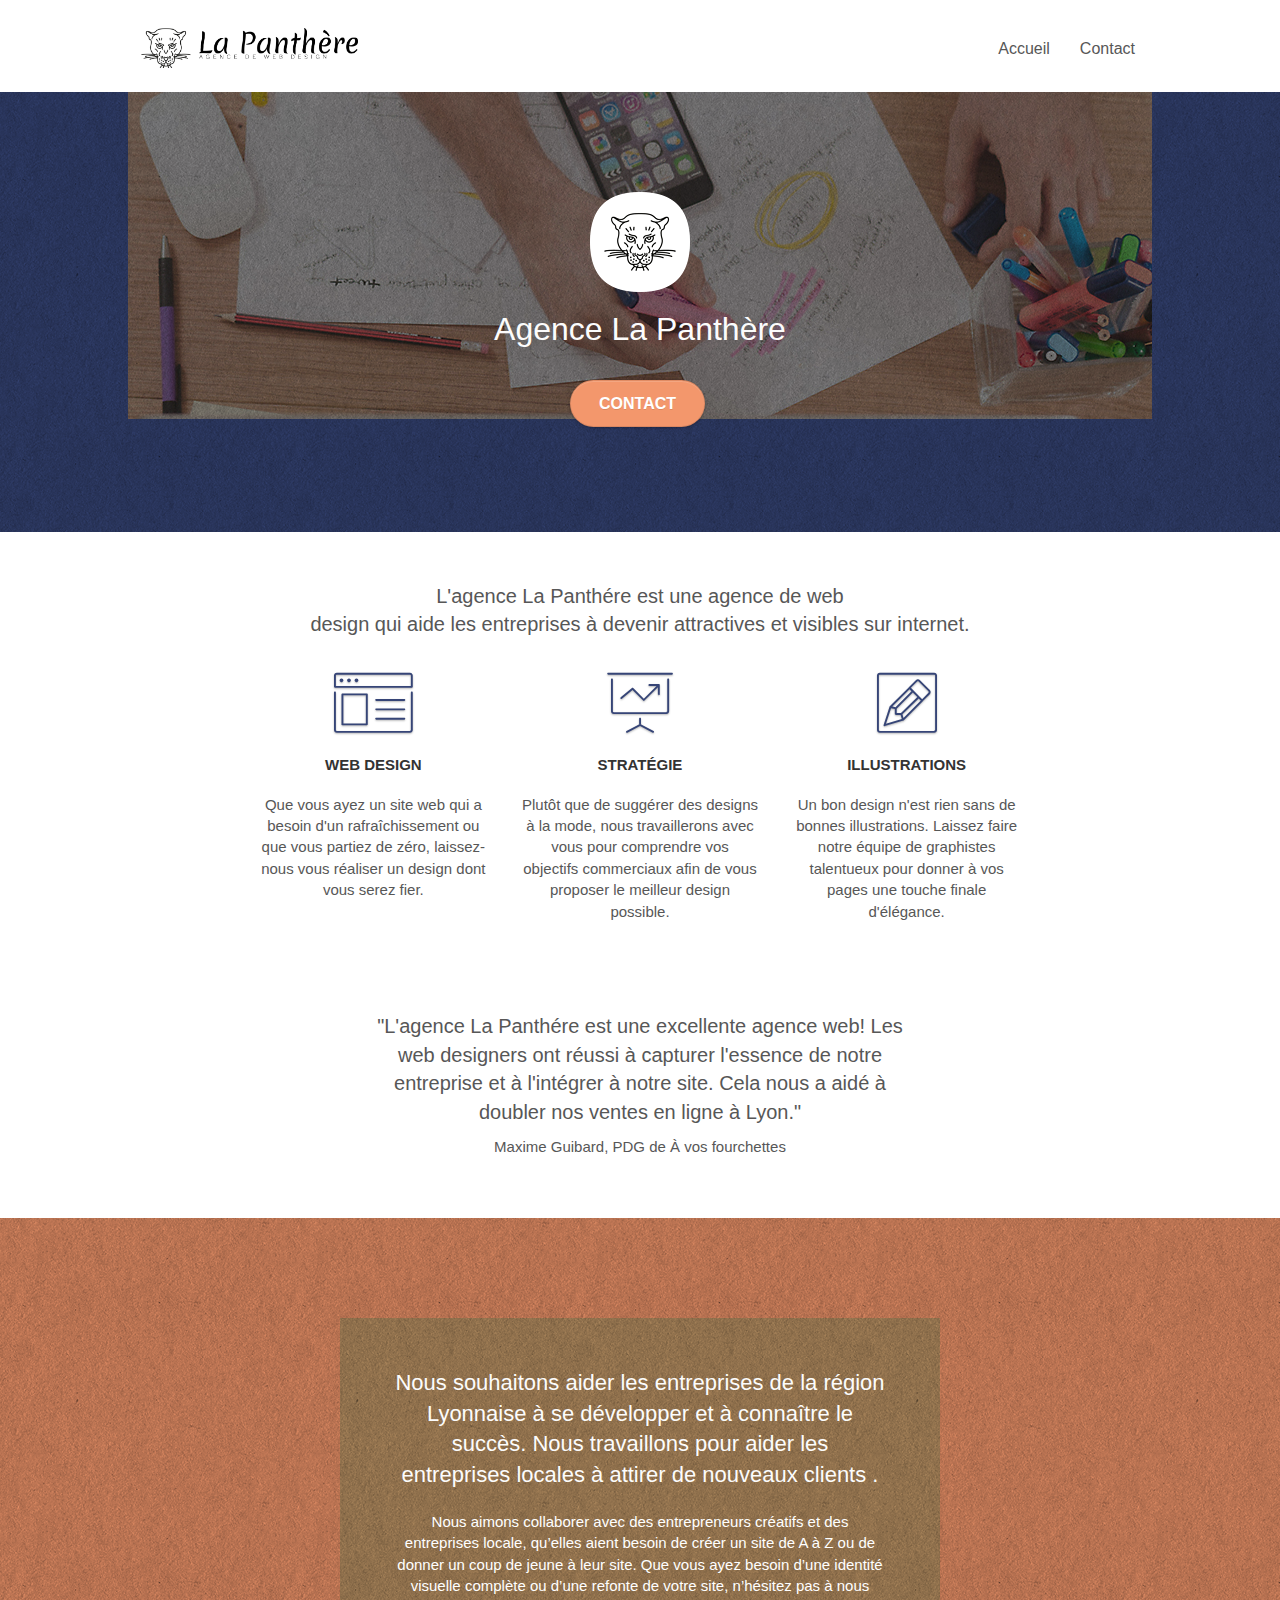
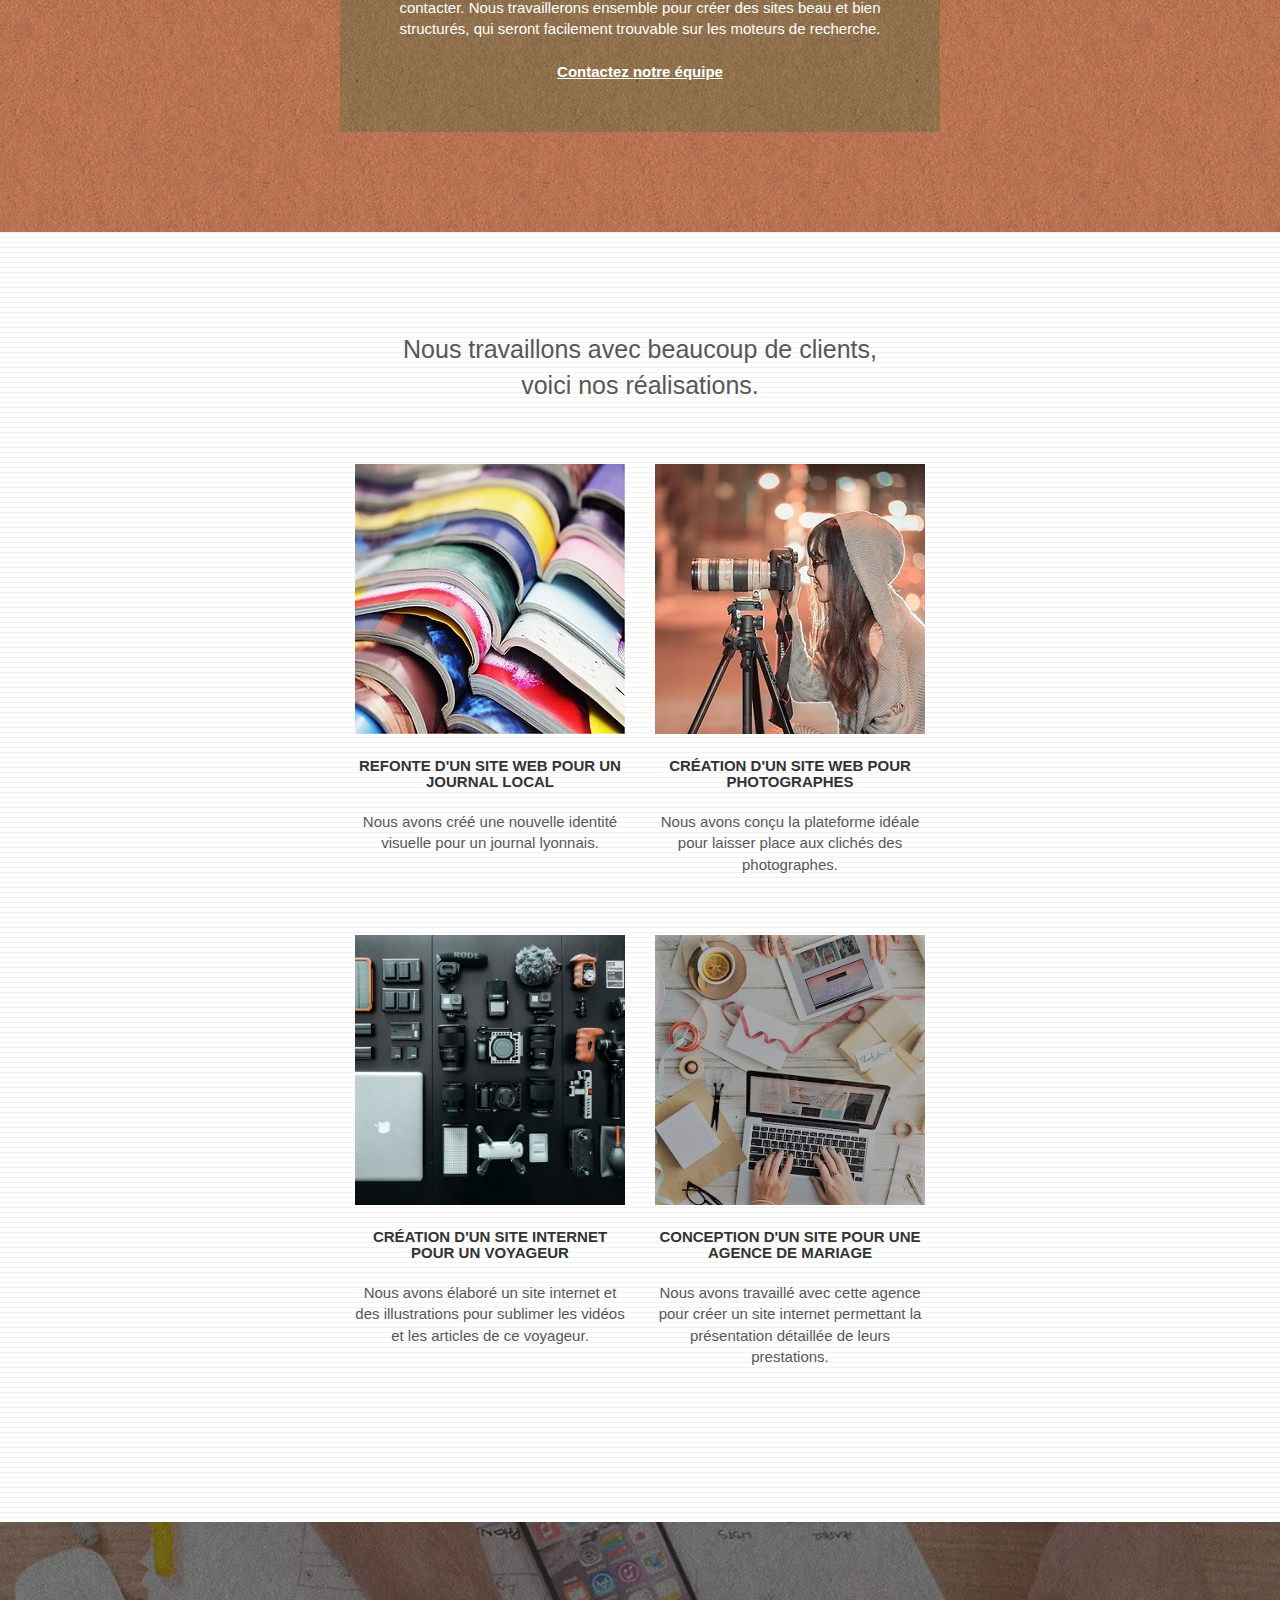
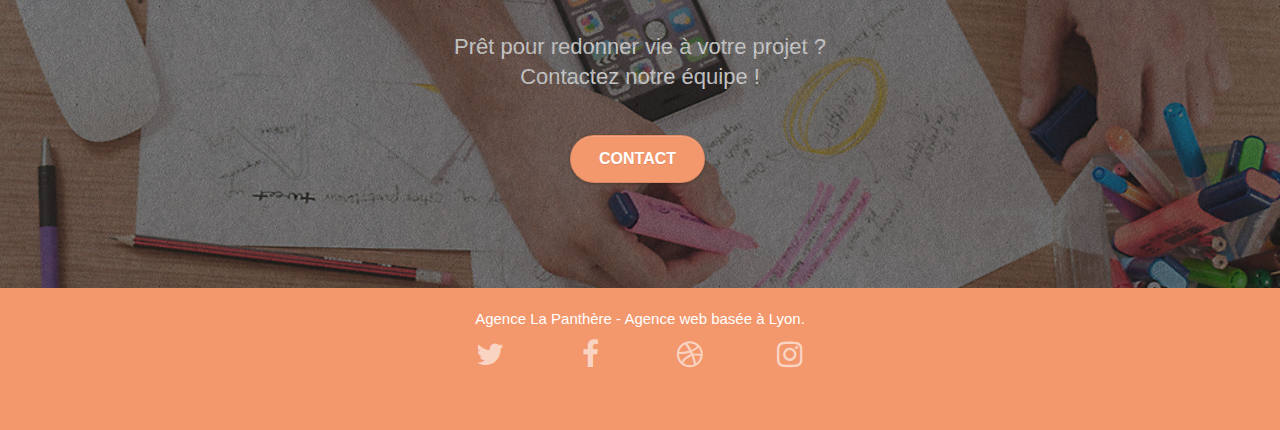
==== commit 08874e13: "correction" ====
--- a/index.html
+++ b/index.html
@@ -24,9 +24,7 @@
 					<div class="container bloc-sm">
 						<nav class="navbar row">
 							<div class="navbar-header">
-								<div class="keywords" style="color:#cccccc;font-size:1px;">Agence web à paris, stratégie web, web design, illustrations, design de site web, site web, web, internet, site internet, site</div>
-									<a class="navbar-brand" href="index.html"><img src="img/agence-la-panthere-monochrome.svg" alt="paris web design logo agence web meilleure agence" height="40" /></a>
-								<div class="keywords" style="color:#cccccc;font-size:1px;">Agence web à paris, stratégie web, web design, illustrations, design de site web, site web, web, internet, site internet, site</div>
+									<a class="navbar-brand" href="index.html"><img src="img/agence-la-panthere-monochrome.png" alt="paris web design logo agence web meilleure agence" height="40" /></a>
 								<button id="nav-toggle" type="button" class="ui-navbar-toggle navbar-toggle" data-toggle="collapse" data-target=".navbar-1">
 									<span class="sr-only">Toggle navigation</span><span class="icon-bar"></span><span class="icon-bar"></span><span class="icon-bar"></span>
 								</button>
@@ -44,13 +42,14 @@
 			<section>
 				<article>
 					<div class="bloc bgc-dark-slate-blue bg-banniere d-bloc bg-t-edge bloc-bg-texture texture-paper b-parallax" id="bloc-1-hero">
+						
 						<div class="container bloc-lg">
 							<div class="row tight-width-whitespace">
 								<div class="col-sm-12">
 									<img src="img/logo.png" class="center-block image-resize-mode" width="100" alt="Agence La Panthère, agence web paris, création logo paris" />
-									<h2 class="text-center hero-bloc-text tc-white ">
+									<h1 class="text-center hero-bloc-text tc-white ">
 										Agence La Panthère
-									</h2>
+									</h1>
 								</div>
 								<div class="col-sm-12 text-center">
 									<a href="contact.html" class="btn btn-lg btn-clean btn-rd cta-hero btn-atomic-tangerine" id="cta-hero">Contact</a>
--- a/style.css
+++ b/style.css
@@ -832,7 +832,7 @@
 }
 
 .bg-presentation {
-    background-image: url("img/image-de-presentation.bmp");
+    background-image: url("img/image-de-presentation.png");
 }
 
 @media (max-width: 1024px) {
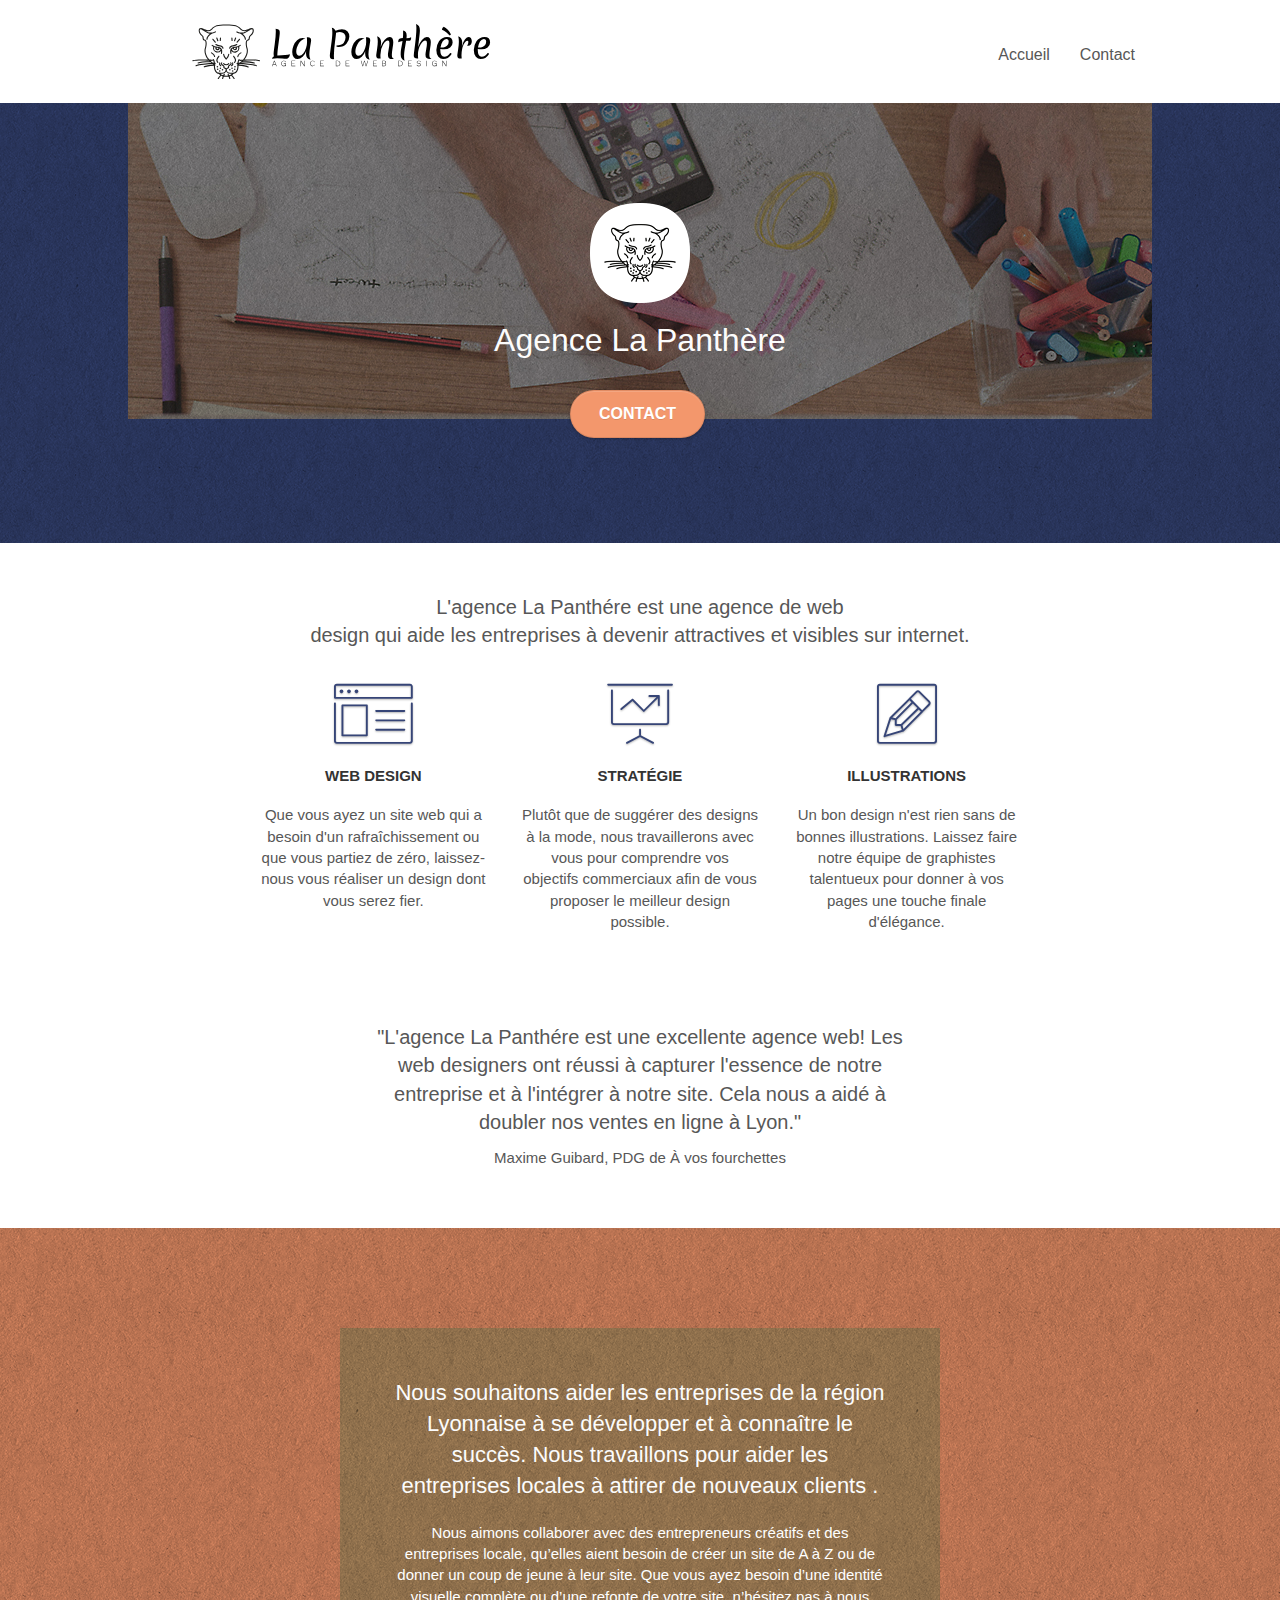
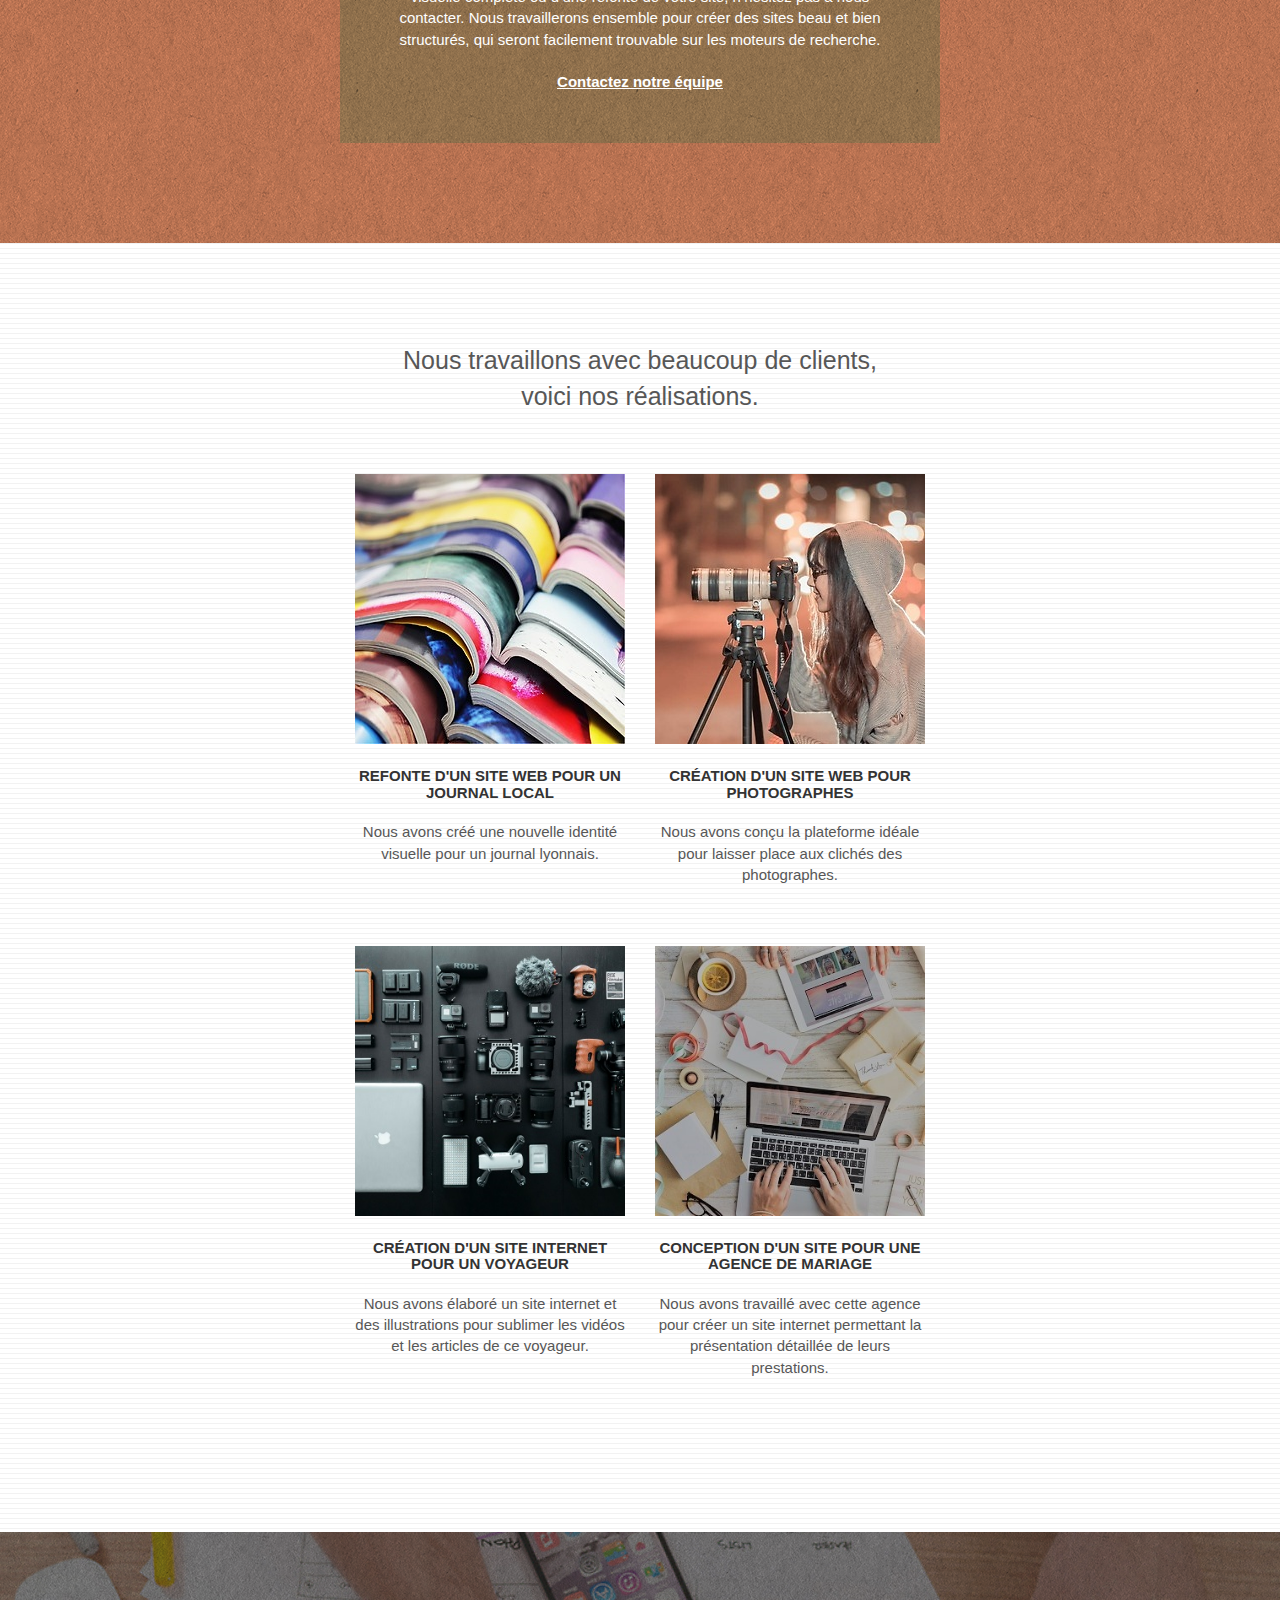
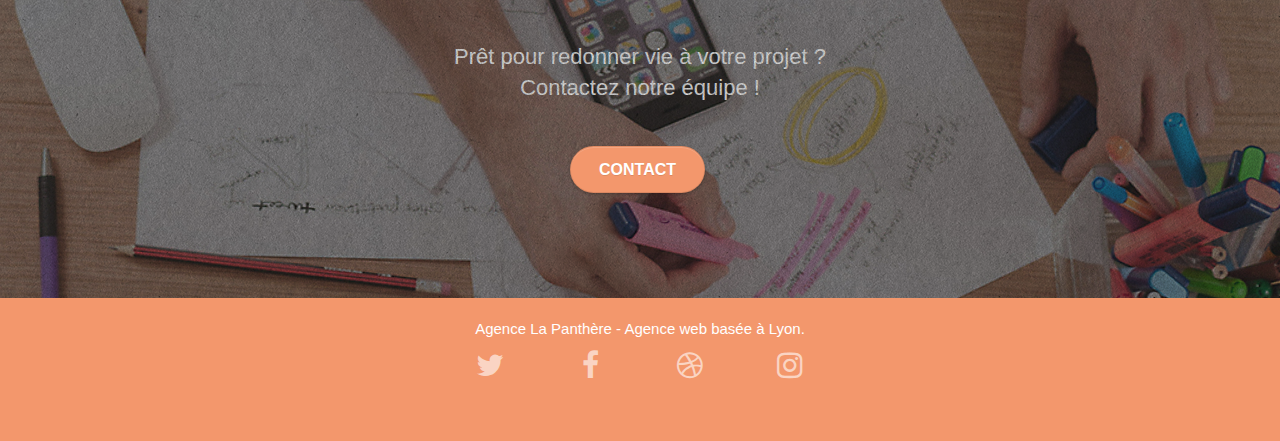
==== commit 317b0f0b: "modification logo" ====
--- a/index.html
+++ b/index.html
@@ -24,7 +24,7 @@
 					<div class="container bloc-sm">
 						<nav class="navbar row">
 							<div class="navbar-header">
-									<a class="navbar-brand" href="index.html"><img src="img/agence-la-panthere-monochrome.png" alt="paris web design logo agence web meilleure agence" height="40" /></a>
+									<a class="navbar-brand" href="index.html"><img src="img/agence-la-panthere-monochrome.svg" alt="paris web design logo agence web meilleure agence" height="40" /></a>
 								<button id="nav-toggle" type="button" class="ui-navbar-toggle navbar-toggle" data-toggle="collapse" data-target=".navbar-1">
 									<span class="sr-only">Toggle navigation</span><span class="icon-bar"></span><span class="icon-bar"></span><span class="icon-bar"></span>
 								</button>
@@ -42,7 +42,7 @@
 			<section>
 				<article>
 					<div class="bloc bgc-dark-slate-blue bg-banniere d-bloc bg-t-edge bloc-bg-texture texture-paper b-parallax" id="bloc-1-hero">
-						
+
 						<div class="container bloc-lg">
 							<div class="row tight-width-whitespace">
 								<div class="col-sm-12">
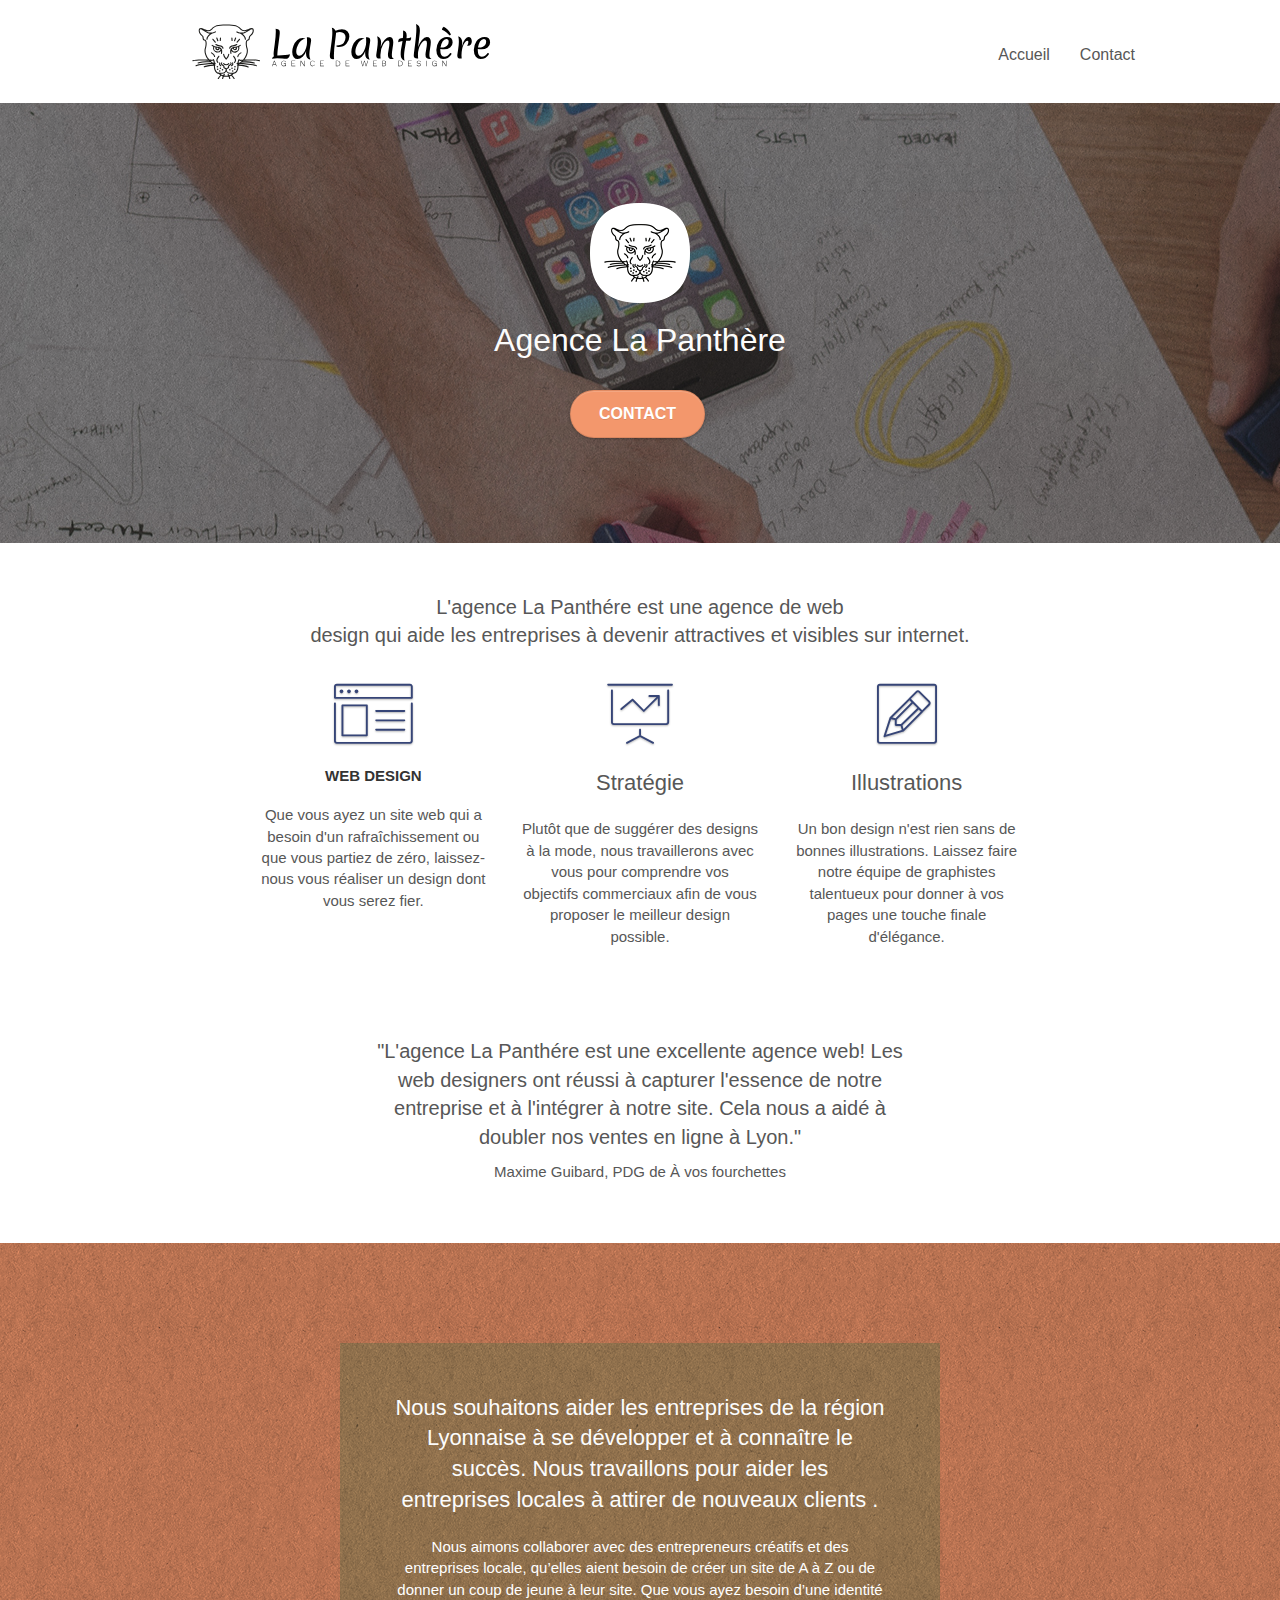
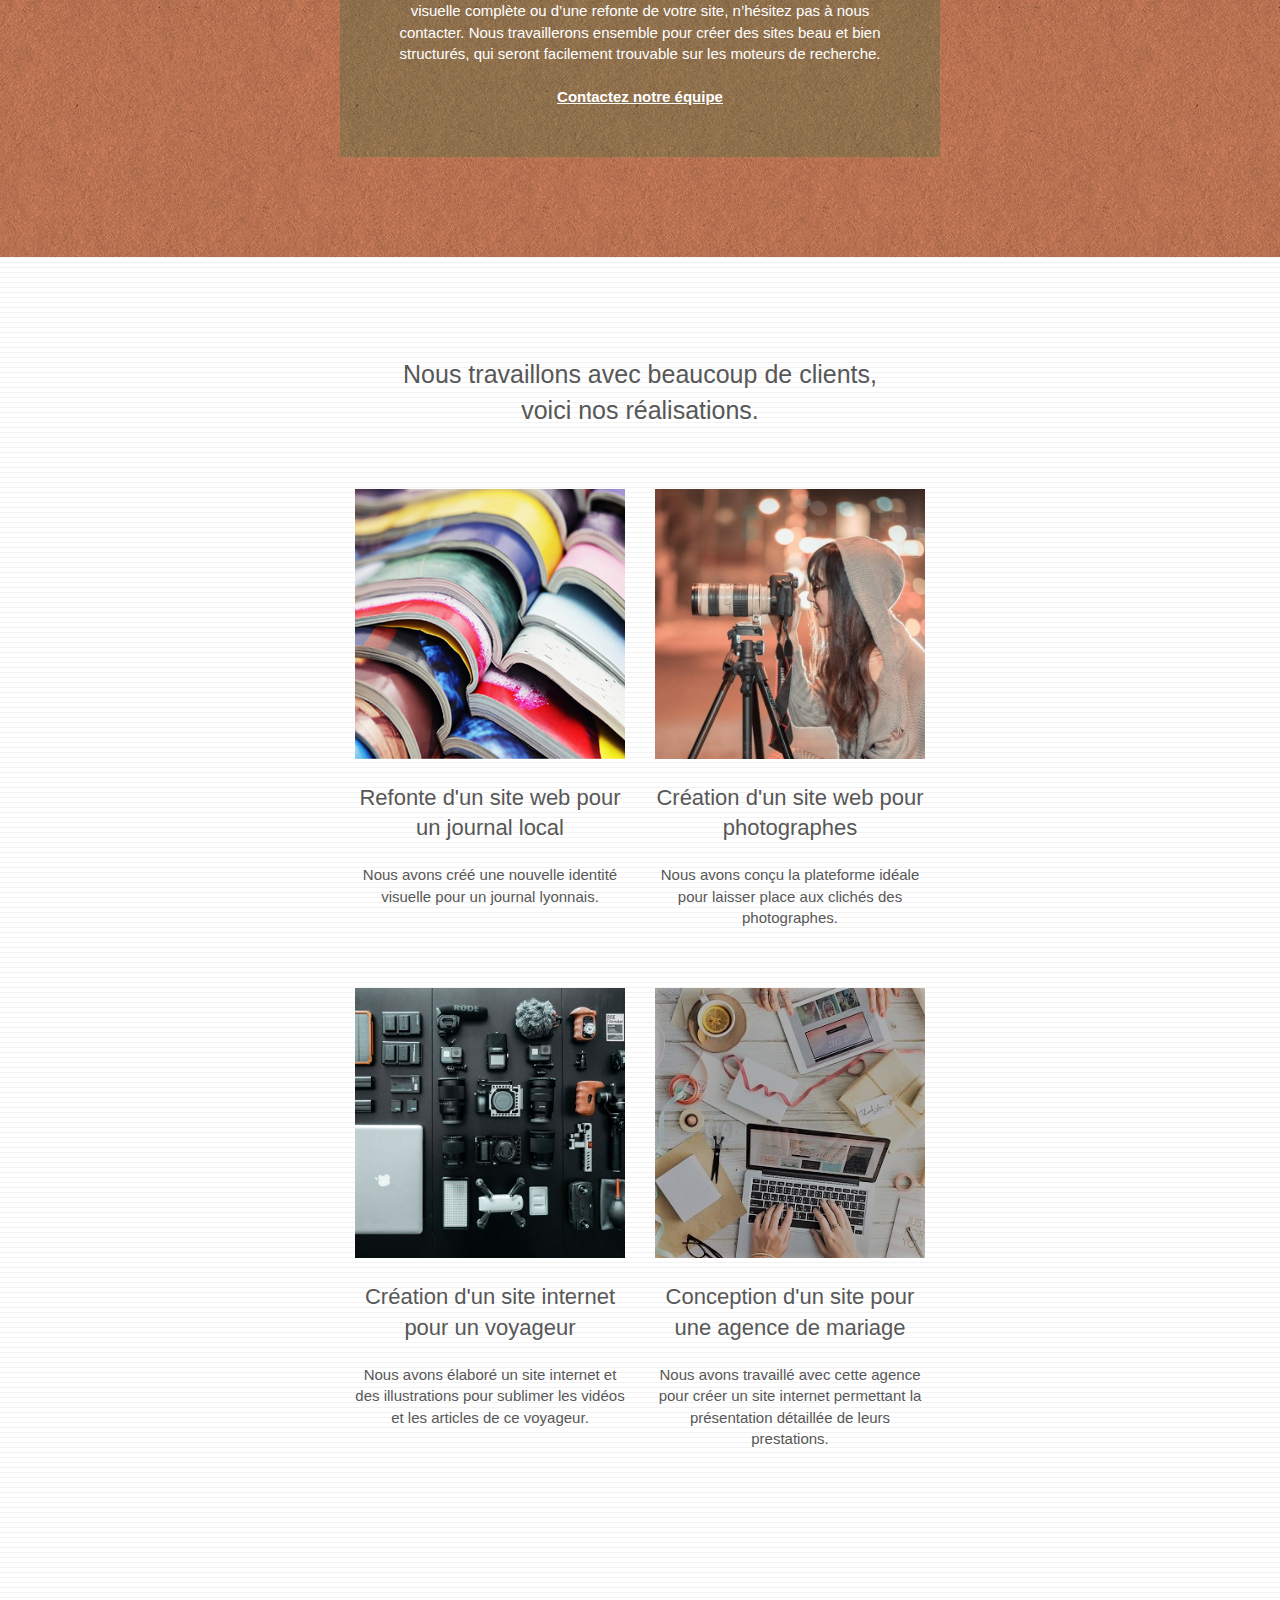
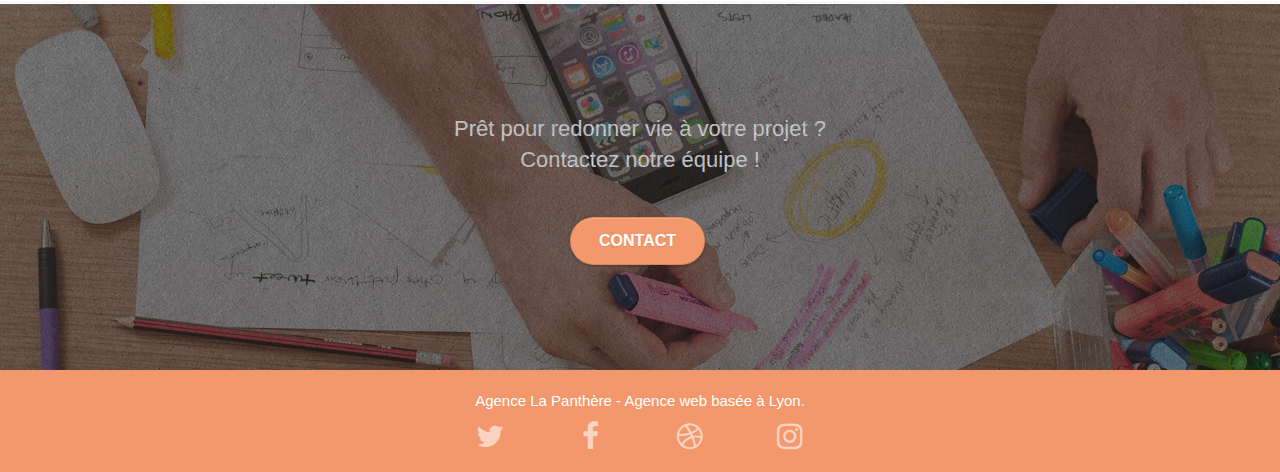
==== commit 27724f54: "modification genral des img" ====
--- a/index.html
+++ b/index.html
@@ -39,8 +39,8 @@
 					</div>
 				</div>
 			</header>
-			<section>
-				<article>
+			<main>
+				<section>
 					<div class="bloc bgc-dark-slate-blue bg-banniere d-bloc bg-t-edge bloc-bg-texture texture-paper b-parallax" id="bloc-1-hero">
 
 						<div class="container bloc-lg">
@@ -57,8 +57,8 @@
 							</div>
 						</div>
 					</div>
-				</article>
-				<article>
+				</section>
+				<section>
 					<div class="bloc bgc-white l-bloc" id="bloc-2-services">
 						<div class="container bloc-md">
 							<div class="row">
@@ -83,9 +83,9 @@
 									<div class="text-center">
 										<span class="et-icon-presentation sm-shadow icon-dark-slate-blue icons icon-lg"></span>
 									</div>
-									<h3 class="mg-md text-center">
+									<h2 class="mg-md text-center">
 										Stratégie
-									</h3>
+									</h2>
 									<p class="text-center ">
 										Plutôt que de suggérer des designs à la mode, nous travaillerons avec vous pour comprendre vos objectifs commerciaux afin de vous proposer le meilleur design possible.<br>
 									</p>
@@ -94,9 +94,9 @@
 									<div class="text-center">
 										<span class="et-icon-edit sm-shadow icon-dark-slate-blue icons icon-lg"></span>
 									</div>
-									<h3 class="mg-md text-center">
+									<h2 class="mg-md text-center">
 										Illustrations
-									</h3>
+									</h2>
 									<p class="text-center ">
 										Un bon design n'est rien sans de bonnes illustrations. Laissez faire notre équipe de graphistes talentueux pour donner à vos pages une touche finale d'élégance.
 									</p>
@@ -113,8 +113,8 @@
 							</div>
 						</div>
 					</div>
-				</article>
-				<article>
+				</section>
+				<section>
 					<div class="bloc tc-white bgc-atomic-tangerine bg-presentation d-bloc bloc-bg-texture texture-paper b-parallax" id="bloc-3-what-i-do">
 						<div class="container bloc-lg">
 							<div class="row tight-width-whitespace black-background">
@@ -129,8 +129,8 @@
 							</div>
 						</div>
 					</div>
-				</article>
-				<article>
+				</section>
+				<section>
 					<div class="bloc bgc-white bg-lines-h2-bg bg-repeat l-bloc" id="bloc-4-portfolio">
 						<div class="container bloc-lg">
 							<div class="row">
@@ -140,19 +140,19 @@
 							</div>
 							<div class="row tight-width-whitespace portfolio-row">
 								<div class="col-sm-6">
-									<a href="#" data-lightbox="img/1.jpg" data-gallery-id="gallery-1" data-caption="Refonte d'un site web pour un journal local" data-frame="snapshot-lb"><img src="img/1.jpg" alt="paris web design logo agence web meilleure agence et refonte site web journal" class="img-responsive portfolio-thumb" /></a>
-									<h3 class="mg-md text-center">
+									<a href="#" data-lightbox="img/1.png" data-gallery-id="gallery-1" data-caption="Refonte d'un site web pour un journal local" data-frame="snapshot-lb"><img src="img/1.png" alt="paris web design logo agence web meilleure agence et refonte site web journal" class="img-responsive portfolio-thumb" /></a>
+									<h2 class="mg-md text-center">
 										Refonte d'un site web pour un journal local
-									</h3>
+									</h2>
 									<p class="text-center">
 										Nous avons créé une nouvelle identité visuelle pour un journal lyonnais.
 									</p>
 								</div>
 								<div class="col-sm-6">
 									<a href="#" data-lightbox="img/2.jpg" data-gallery-id="gallery-1" data-caption="Création d'un site web pour photographes" data-frame="snapshot-lb"><img src="img/2.jpg" class="img-responsive portfolio-thumb" alt="paris web design logo agence web meilleure agence, Création d'un site web pour photographes" /></a>
-									<h3 class="mg-md text-center">
+									<h2 class="mg-md text-center">
 										Création d'un site web pour photographes
-									</h3>
+									</h2>
 									<p class="text-center">
 										Nous avons conçu la plateforme idéale pour laisser place aux clichés des photographes.
 									</p>
@@ -161,18 +161,18 @@
 							<div class="row tight-width-whitespace portfolio-row">
 								<div class="col-sm-6">
 									<a href="#" data-lightbox="img/3.bmp" data-gallery-id="gallery-1" data-caption="Création d'un site internet pour un voyageur" data-frame="snapshot-lb"><img src="img/3.bmp" class="img-responsive portfolio-thumb" alt="paris web design logo agence web meilleure agence, Création d'un site web pour voyageur"/></a>
-									<h3 class="mg-md text-center">
+									<h2 class="mg-md text-center">
 										Création d'un site internet pour un voyageur
-									</h3>
+									</h2>
 									<p class="text-center">
 										Nous avons élaboré un site internet et des illustrations pour sublimer les vidéos et les articles de ce voyageur.
 									</p>
 								</div>
 								<div class="col-sm-6">
 									<a href="#" data-lightbox="img/4.bmp" data-gallery-id="gallery-1" data-caption="Conception d'un site pour une agence de mariage" data-frame="snapshot-lb"><img src="img/4.bmp" class="img-responsive portfolio-thumb" alt="paris web design logo agence web meilleure agence, Création d'un site web pour agence de mariage" /></a>
-									<h3 class="mg-md text-center">
+									<h2 class="mg-md text-center">
 										Conception d'un site pour une agence de mariage
-									</h3>
+									</h2>
 									<p class="text-center">
 										Nous avons travaillé avec cette agence pour créer un site internet permettant la présentation détaillée de leurs prestations.
 									</p>
@@ -180,8 +180,8 @@
 							</div>
 						</div>
 					</div>
-				</article>
-				<article>
+				</section>
+				<section>
 					<div class="bloc bgc-dark-slate-blue bg-banniere d-bloc bloc-bg-texture texture-paper" id="bloc-5-cta">
 						<div class="container bloc-lg">
 							<div class="row">
@@ -194,8 +194,8 @@
 							</div>
 						</div>
 					</div>
-				</article>	
-			</section>
+				</section>	
+			</main>
 			<footer>
 				<div class="bloc bgc-atomic-tangerine d-bloc" id="bloc-8">
 					<div class="container bloc-sm">
@@ -225,7 +225,6 @@
 											<a class="social" href="index.html"><span class="fa fa-instagram icon-md"></span></a>
 										</div>
 									</div>
-									<div class="keywords" style="color:#F3976C;">Agence web à paris, stratégie web, web design, illustrations, design de site web, site web, web, internet, site internet, site</div>
 								</div>
 							</div>
 						</div>
--- a/style.css
+++ b/style.css
@@ -832,7 +832,7 @@
 }
 
 .bg-presentation {
-    background-image: url("img/image-de-presentation.png");
+    background-image: url("img/image-de-presentation.bmp");
 }
 
 @media (max-width: 1024px) {
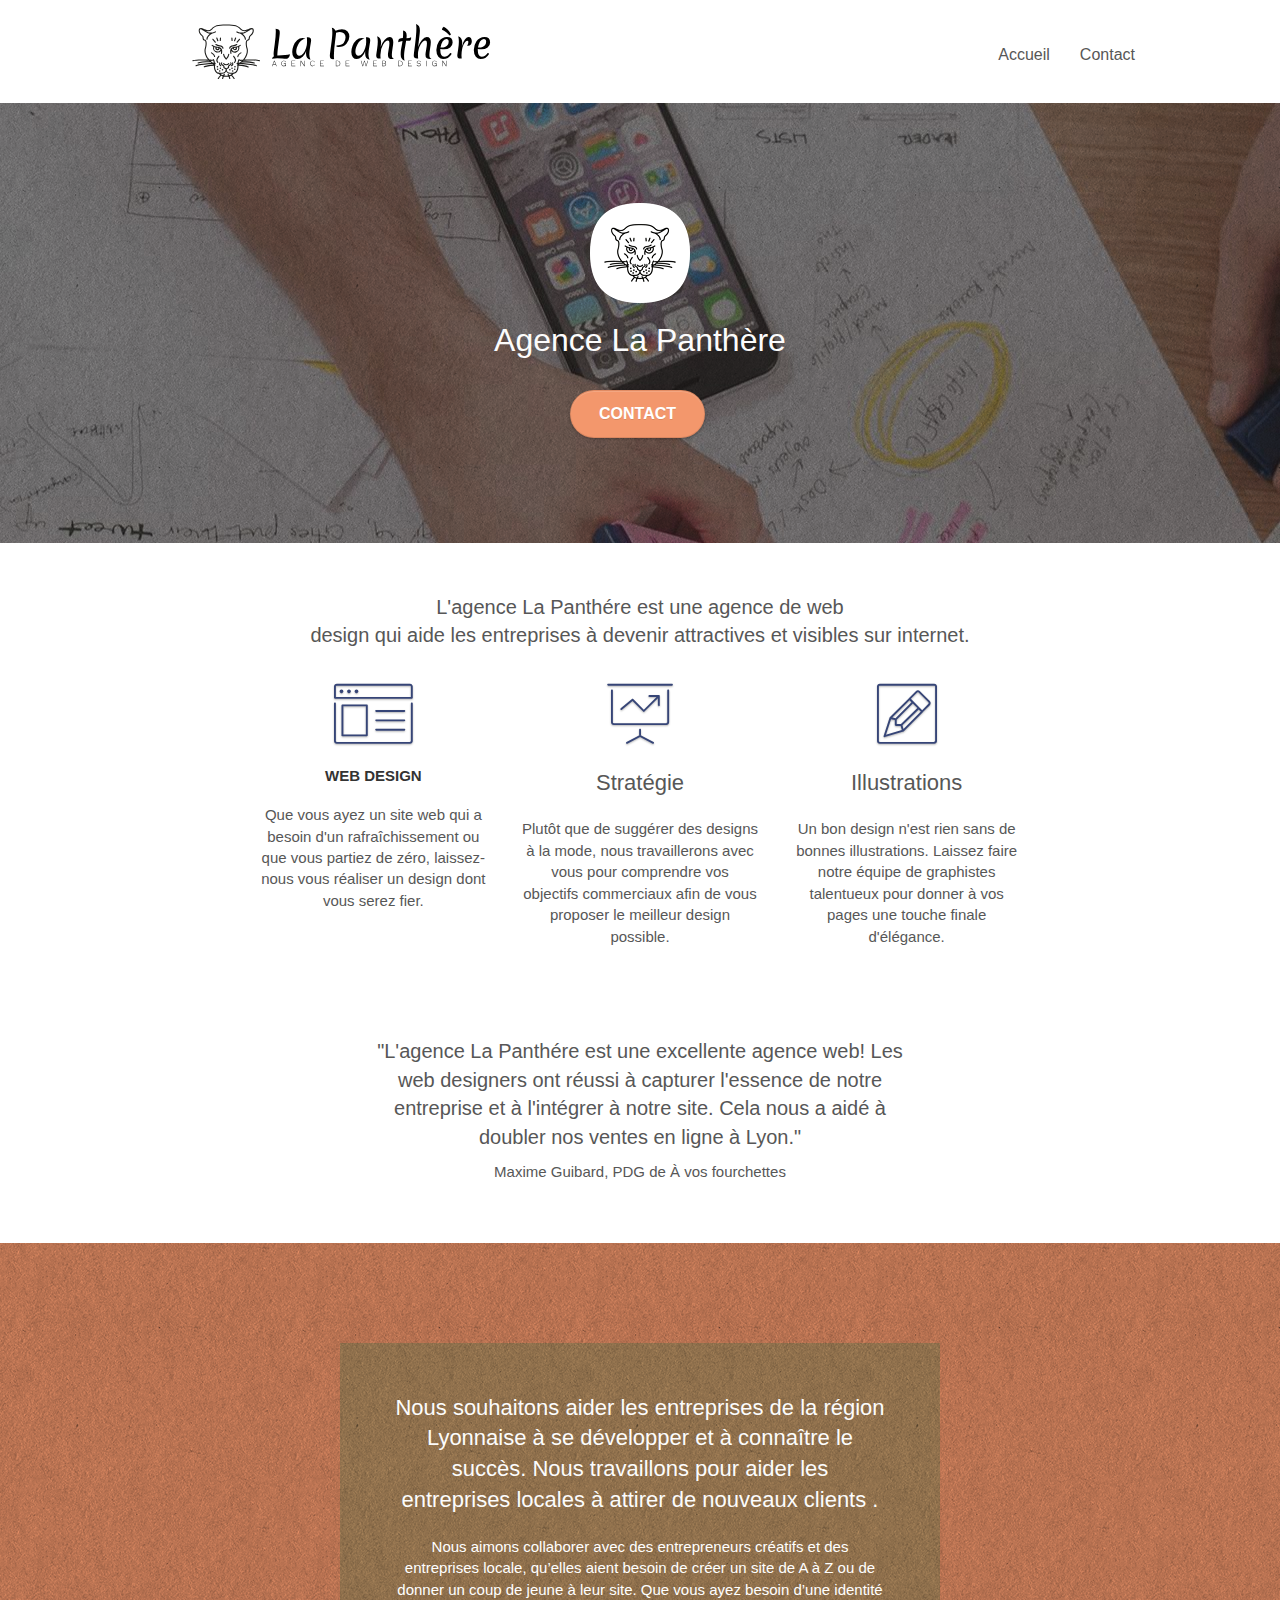
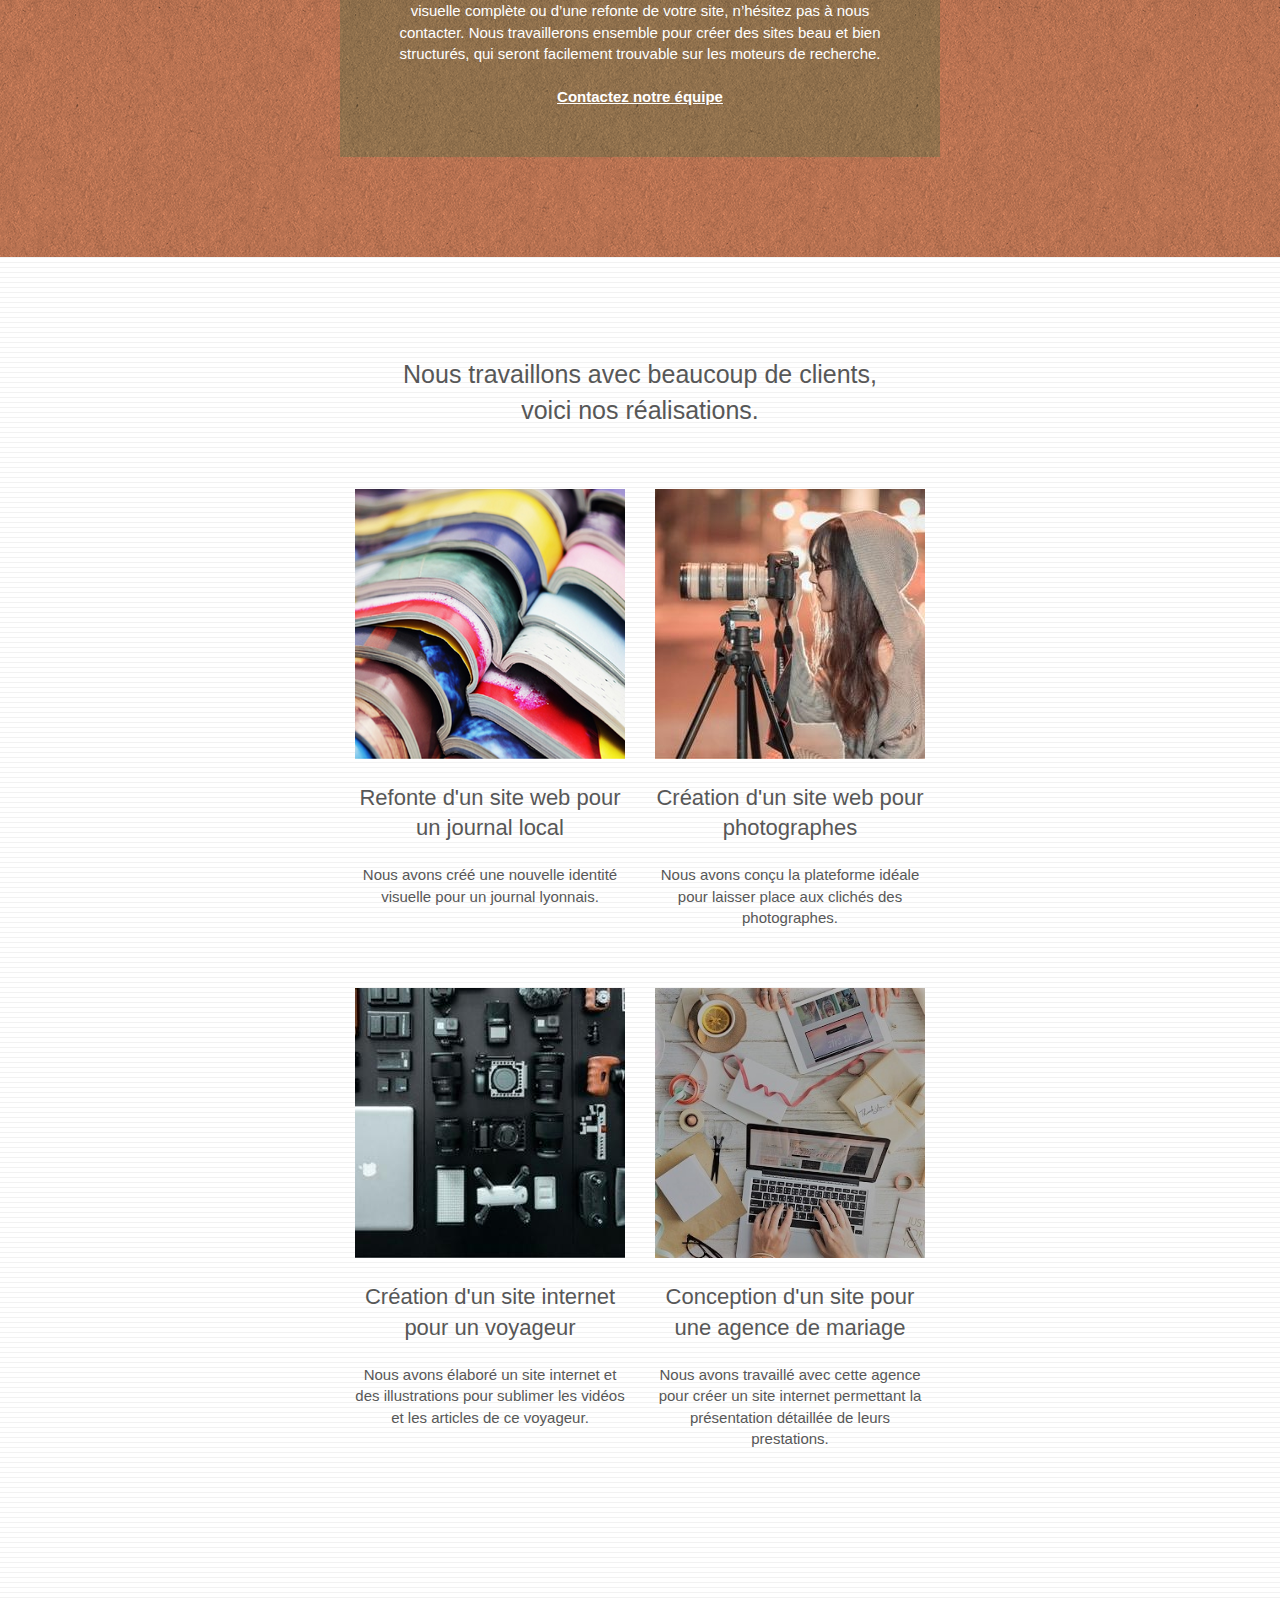
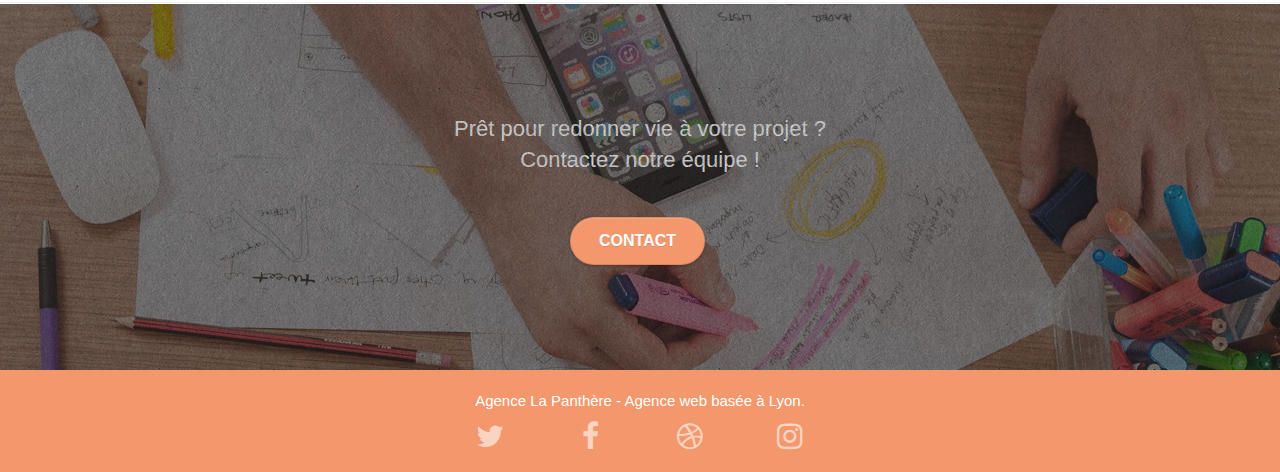
==== commit 983753a5: "resize img" ====
--- a/index.html
+++ b/index.html
@@ -160,7 +160,7 @@
 							</div>
 							<div class="row tight-width-whitespace portfolio-row">
 								<div class="col-sm-6">
-									<a href="#" data-lightbox="img/3.bmp" data-gallery-id="gallery-1" data-caption="Création d'un site internet pour un voyageur" data-frame="snapshot-lb"><img src="img/3.bmp" class="img-responsive portfolio-thumb" alt="paris web design logo agence web meilleure agence, Création d'un site web pour voyageur"/></a>
+									<a href="#" data-lightbox="img/3.jpg" data-gallery-id="gallery-1" data-caption="Création d'un site internet pour un voyageur" data-frame="snapshot-lb"><img src="img/3.jpg" class="img-responsive portfolio-thumb" alt="paris web design logo agence web meilleure agence, Création d'un site web pour voyageur"/></a>
 									<h2 class="mg-md text-center">
 										Création d'un site internet pour un voyageur
 									</h2>
--- a/style.css
+++ b/style.css
@@ -832,7 +832,7 @@
 }
 
 .bg-presentation {
-    background-image: url("img/image-de-presentation.bmp");
+    background-image: url("img/image-de-presentation.jpg");
 }
 
 @media (max-width: 1024px) {
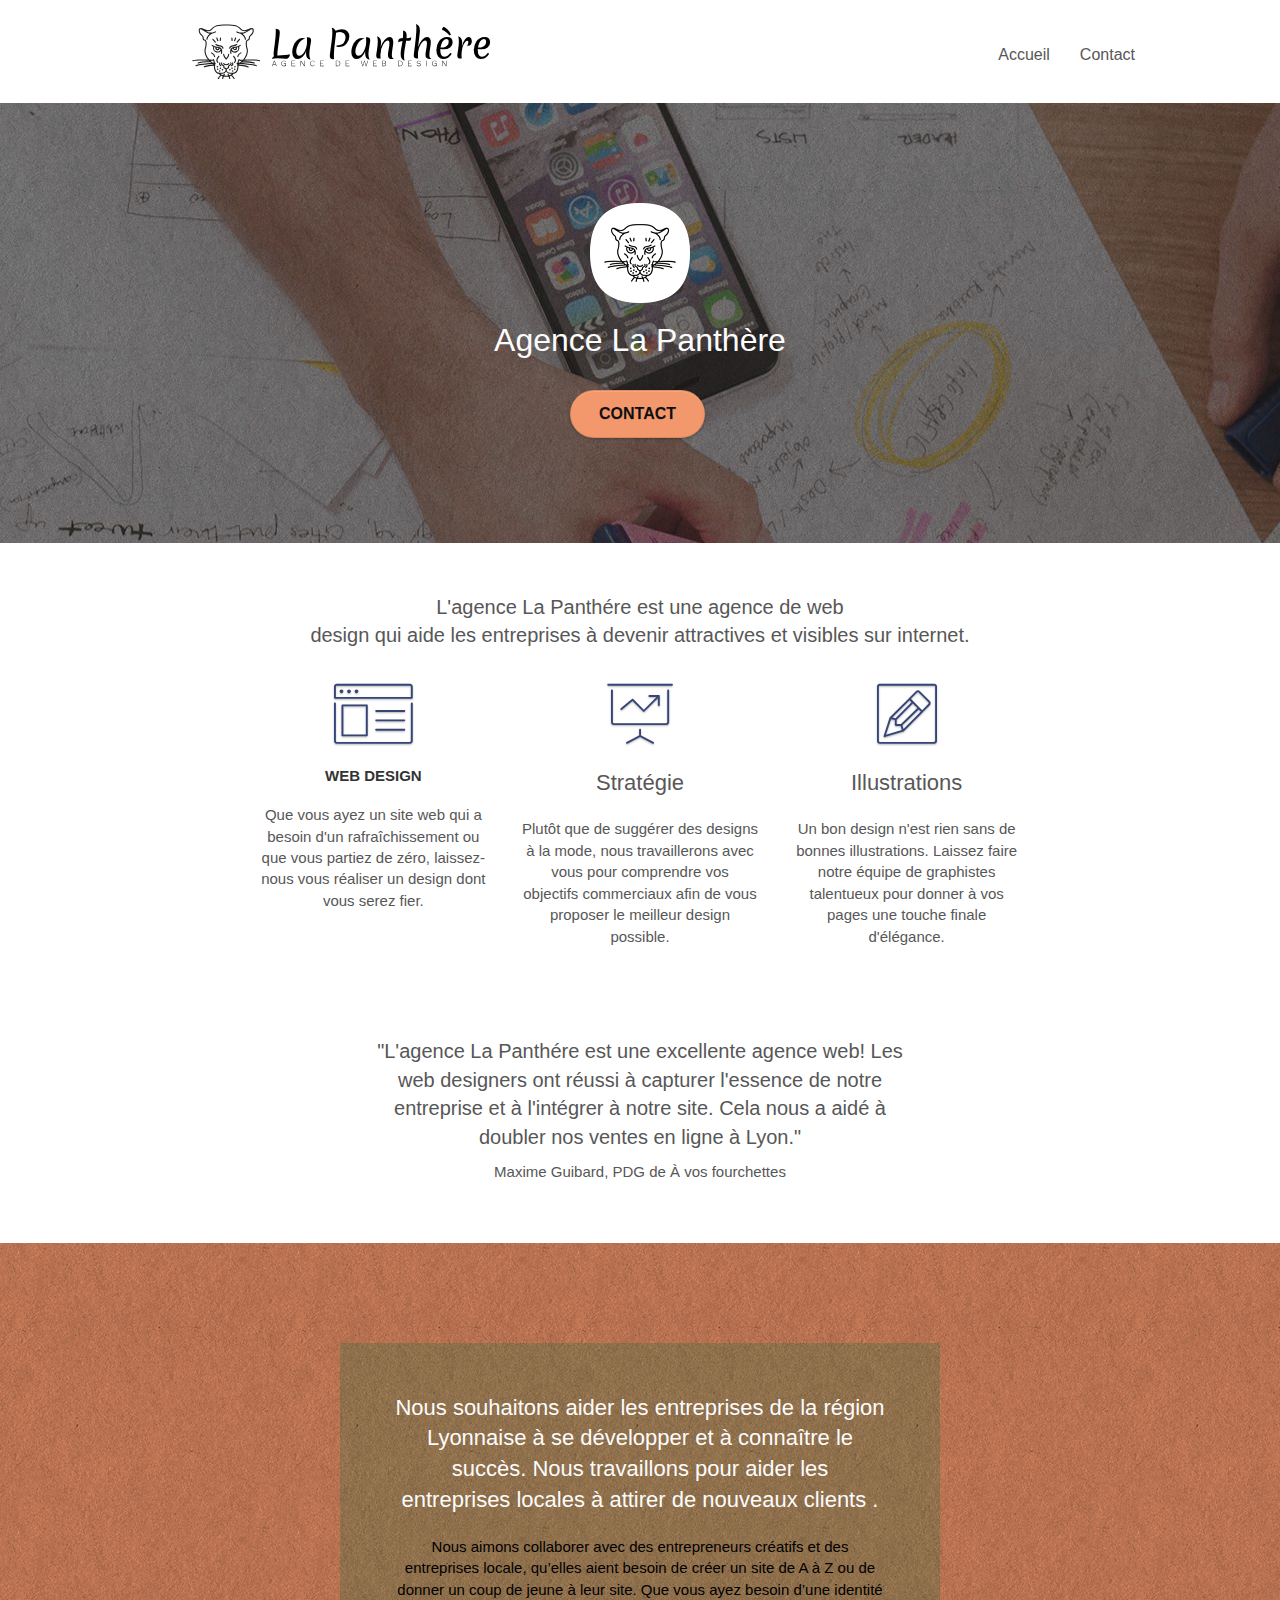
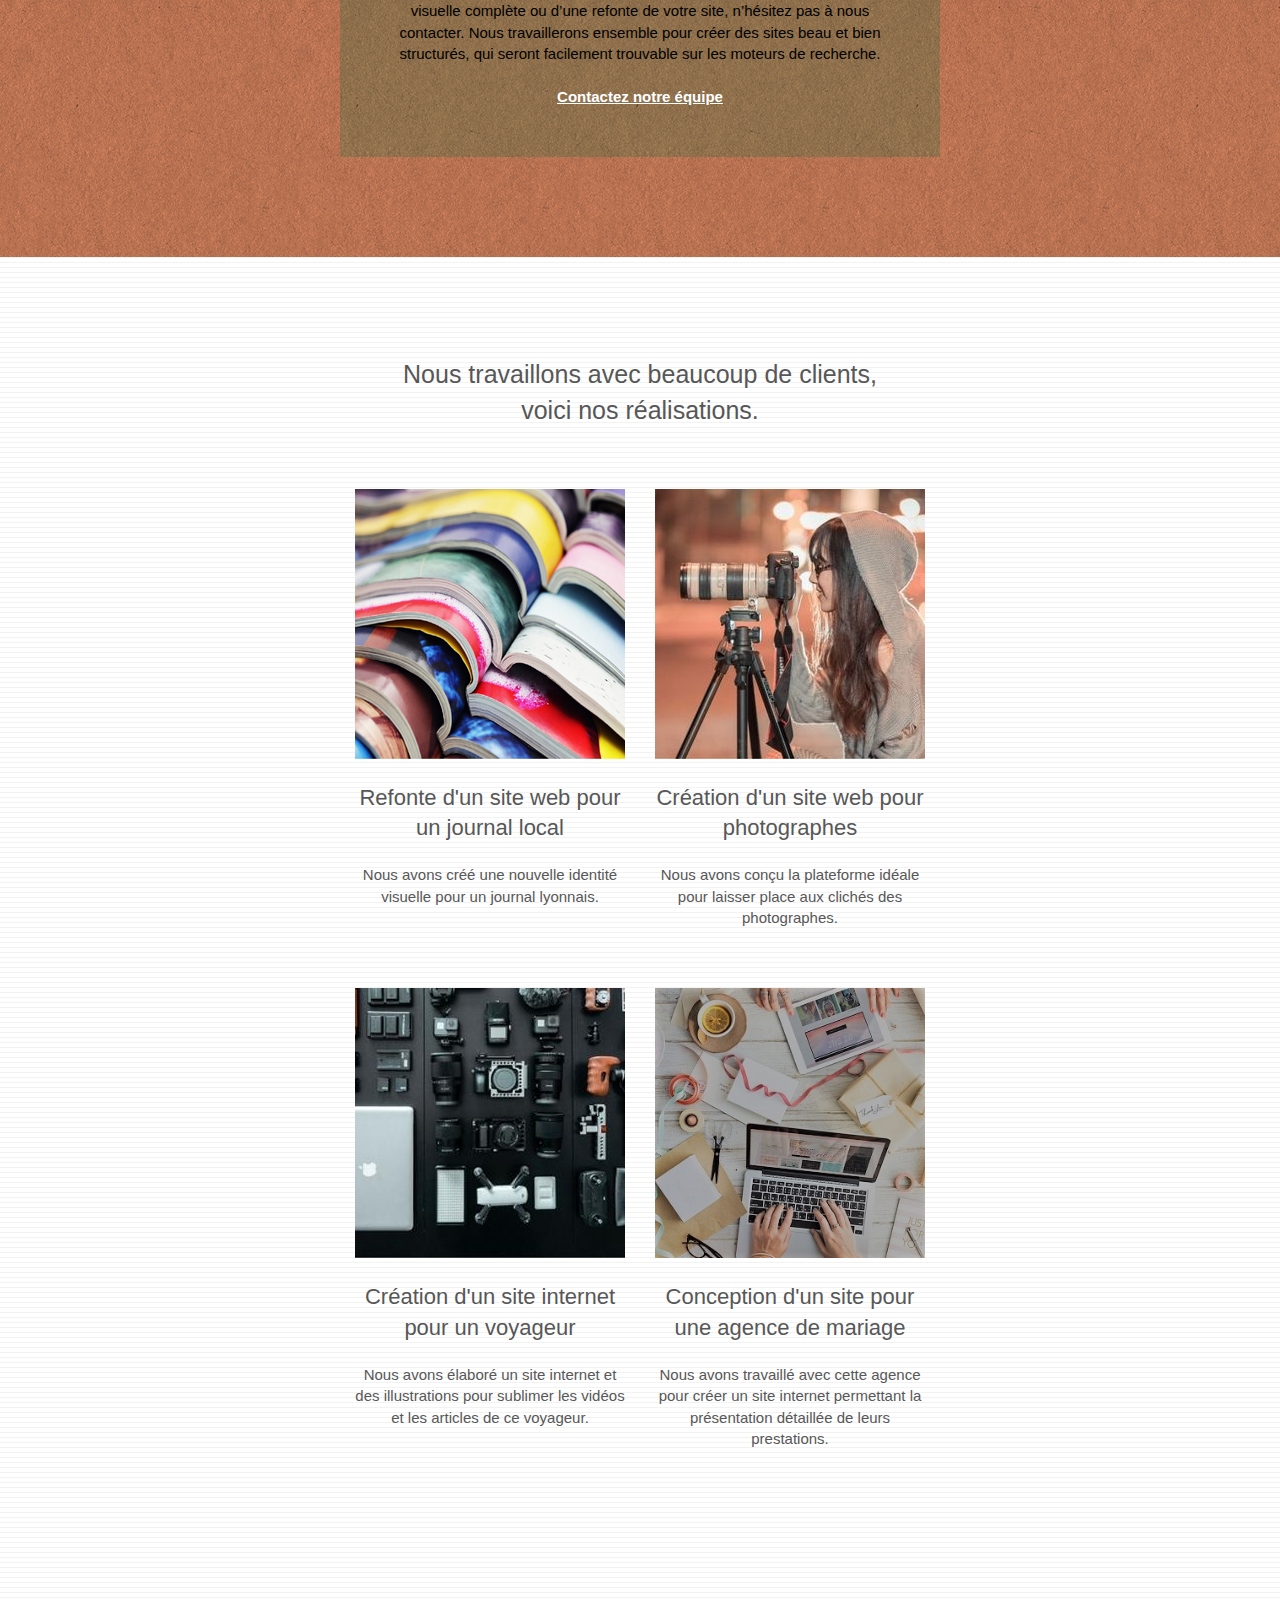
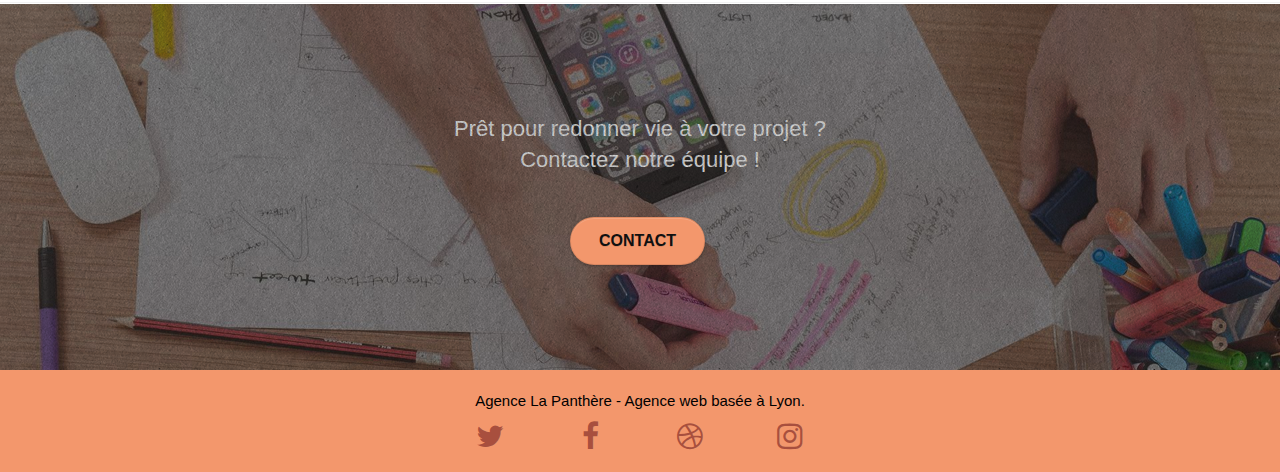
==== commit e67b20cf: "minification des fichier js, bootstrap" ====
--- a/index.html
+++ b/index.html
@@ -6,15 +6,15 @@
     	<meta name="description" content="Bienvenue sur la page d'acceuil de notre agence, vous y trouverais le detail de notre activiter, notre portfolio, et nos lien de contact  ">
     	<meta name="viewport" content="width=device-width, initial-scale=1.0, viewport-fit=cover">
     	<link rel="shortcut icon" type="image/png" href="favicon.jpg">
-		<link rel="stylesheet" type="text/css" href="./css/bootstrap.css">
-		<link rel="stylesheet" type="text/css" href="style.css">
+		<link rel="stylesheet" type="text/css" href="./css/bootstrap.min.css">
+		<link rel="stylesheet" type="text/css" href="style.min.css">
 		<link rel="stylesheet" type="text/css" href="./css/font-awesome.css">
-		<link rel="stylesheet" type="text/css" href="./css/et-line.css">
-		<script src="./js/jquery-2.1.0.js"></script>
-		<script src="./js/bootstrap.js"></script>
-		<script src="./js/blocs.js"></script>
-		<script src="./js/jquery.touchSwipe.js" defer></script>
-		<script src="./js/gmaps.js"></script>
+		<link rel="stylesheet" type="text/css" href="./css/et-line.min.css">
+		<script src="./js/jquery-2.1.0.min.js"></script>
+		<script src="./js/bootstrap.min.js"></script>
+		<script src="./js/blocs.min.js"></script>
+		<script src="./js/jquery.touchSwipe.min.js" defer></script>
+		<script src="./js/gmaps.min.js"></script>
     	<title>La Panthère</title>
 	</head>
 	<body>
--- a/style.min.css
+++ b/style.min.css
@@ -0,0 +1 @@
+body{margin:0;padding:0;background:#fff;overflow-x:hidden;-webkit-font-smoothing:antialiased;-moz-osx-font-smoothing:grayscale}a,button{transition:all .3s ease-in-out;outline:0!important}a:hover{text-decoration:none;cursor:pointer}#page-loading-blocs-notifaction{position:fixed;top:0;bottom:0;width:100%;z-index:100000;background:#fff url(img/pageload-spinner.gif) no-repeat center center}.bloc{width:100%;clear:both;background:50% 50% no-repeat;padding:0 50px;-webkit-background-size:cover;-moz-background-size:cover;-o-background-size:cover;background-size:cover;position:relative}.bloc .container{padding-left:0;padding-right:0}.bloc-lg{padding:100px 50px}.bloc-md{padding:50px}.bloc-sm{padding:20px 50px}.bg-b-edge,.bg-bl-edge,.bg-br-edge,.bg-center,.bg-l-edge,.bg-r-edge,.bg-repeat,.bg-t-edge,.bg-tl-edge,.bg-tr-edge{-webkit-background-size:auto!important;-moz-background-size:auto!important;-o-background-size:auto!important;background-size:auto!important}.bg-repeat{background:repeat}.bg-t-edge{background:top no-repeat}.bloc-bg-texture::before{content:"";background-size:2px 2px;position:absolute;top:0;bottom:0;left:0;right:0}.texture-paper::before{background:url(img/texture-paper.png);background-size:280px 280px}.b-parallax{background-attachment:fixed}.d-bloc{color:rgba(120,120,120,.7)}.d-bloc button:hover{color:rgba(255,255,255,.9)}.d-bloc .icon-round,.d-bloc .icon-rounded,.d-bloc .icon-semi-rounded-a,.d-bloc .icon-semi-rounded-b,.d-bloc .icon-square{border-color:rgba(255,255,255,.9)}.d-bloc .divider-h span{border-color:rgba(255,255,255,.2)}.d-bloc .a-btn,.d-bloc .navbar a,.d-bloc .navbar-brand,.d-bloc a .icon-lg,.d-bloc a .icon-md,.d-bloc a .icon-sm,.d-bloc a .icon-xl,.d-bloc h1 a,.d-bloc h2 a,.d-bloc h3 a,.d-bloc h4 a,.d-bloc h5 a,.d-bloc h6 a,.d-bloc p a{color:rgba(117,31,31,.6)}.d-bloc .a-btn:hover,.d-bloc .navbar a:hover,.d-bloc .navbar-brand:hover,.d-bloc a:hover .icon-lg,.d-bloc a:hover .icon-md,.d-bloc a:hover .icon-sm,.d-bloc a:hover .icon-xl,.d-bloc h1 a:hover,.d-bloc h2 a:hover,.d-bloc h3 a:hover,.d-bloc h4 a:hover,.d-bloc h5 a:hover,.d-bloc h6 a:hover,.d-bloc p a:hover{color:#db4d4d}.d-bloc .navbar-toggle .icon-bar{background:rgba(255,255,255,1)}.d-bloc .btn-wire,.d-bloc .btn-wire:hover{color:rgba(255,255,255,1);border-color:rgba(255,255,255,1)}.d-bloc .panel{color:rgba(0,0,0,.5)}.d-bloc .panel button:hover{color:rgba(0,0,0,.7)}.d-bloc .panel icon{border-color:rgba(0,0,0,.7)}.d-bloc .panel .divider-h span{border-color:rgba(0,0,0,.1)}.d-bloc .panel .a-btn{color:rgba(0,0,0,.6)}.d-bloc .panel .a-btn:hover{color:rgba(0,0,0,1)}.d-bloc .panel .btn-wire,.d-bloc .panel .btn-wire:hover{color:rgba(0,0,0,.7);border-color:rgba(0,0,0,.3)}.d-bloc .panel,.l-bloc{color:rgba(0,0,0,.5)}.text_p{text-align:center;font-size:20px}.auteur{text-align:center}.d-bloc .panel button:hover,.l-bloc button:hover{color:rgba(0,0,0,.7)}.l-bloc .icon-round,.l-bloc .icon-rounded,.l-bloc .icon-semi-rounded-a,.l-bloc .icon-semi-rounded-b,.l-bloc .icon-square{border-color:rgba(0,0,0,.7)}.d-bloc .panel .divider-h span,.l-bloc .divider-h span{border-color:rgba(0,0,0,.1)}.d-bloc .panel .a-btn,.l-bloc .a-btn,.l-bloc .navbar a,.l-bloc .navbar-brand,.l-bloc a .icon-lg,.l-bloc a .icon-md,.l-bloc a .icon-sm,.l-bloc a .icon-xl,.l-bloc h1 a,.l-bloc h2 a,.l-bloc h3 a,.l-bloc h4 a,.l-bloc h5 a,.l-bloc h6 a,.l-bloc p a{color:rgba(0,0,0,.6)}.d-bloc .panel .a-btn:hover,.l-bloc .a-btn:hover,.l-bloc .navbar a:hover,.l-bloc .navbar-brand:hover,.l-bloc a:hover .icon-lg,.l-bloc a:hover .icon-md,.l-bloc a:hover .icon-sm,.l-bloc a:hover .icon-xl,.l-bloc h1 a:hover,.l-bloc h2 a:hover,.l-bloc h3 a:hover,.l-bloc h4 a:hover,.l-bloc h5 a:hover,.l-bloc h6 a:hover,.l-bloc p a:hover{color:rgba(0,0,0,1)}.l-bloc .navbar-toggle .icon-bar{color:rgba(0,0,0,.6)}.d-bloc .panel .btn-wire,.d-bloc .panel .btn-wire:hover,.l-bloc .btn-wire,.l-bloc .btn-wire:hover{color:rgba(0,0,0,.7);border-color:rgba(0,0,0,.3)}.voffset{margin-top:30px}.voffset-lg{margin-top:80px}.row-no-gutters{margin-right:0;margin-left:0}.row.row-no-gutters>[class*=" col-"],.row.row-no-gutters>[class^=col-]{padding-right:0;padding-left:0}#bloc-1-hero h1{font-size:32px}.navbar{margin-bottom:0;z-index:1}.navbar-brand{height:auto;padding:3px 15px;font-size:25px;font-weight:400;font-weight:600;line-height:44px}.navbar-brand img{max-height:200px;margin:0 5px 0 0;display:inline}.navbar-brand img[src$=svg]{width:400px;height:55px}.nav-center .navbar-brand img{margin:0}.navbar .nav{padding-top:2px;margin-right:-16px;float:right;z-index:1}.nav>li{float:left;margin-top:4px;font-size:16px}.navbar-nav .open .dropdown-menu>li>a{text-align:inherit}.nav>li a:focus,.nav>li a:hover{background:0 0}.navbar-toggle{margin:10px 10px 0 0;border:0}.navbar-toggle:hover{background:0 0!important}.navbar-toggle .icon-bar{background-color:rgba(0,0,0,.5);width:26px}.nav-invert .navbar .nav{float:left}.nav-invert .navbar-brand,.nav-invert .navbar-header{float:right;position:relative;z-index:2}@media (min-width:768px){.site-navigation{position:absolute;top:50%;right:20px;transform:translate(0,-50%);-webkit-transform:translateY(-50%)}.nav>li .dropdown-menu a,.nav>li .dropdown-menu a:hover{color:#484848}.nav-invert .site-navigation{left:0;right:0}.nav-center{text-align:center}.nav-center .navbar-header{width:100%}.nav-center .nav>li,.nav-center .navbar-brand,.nav-center .navbar-header{float:none;display:inline-block}.nav-center .site-navigation{position:relative;width:100%;right:0;margin-right:0;margin-top:20px}.nav-center.mini-nav .navbar-toggle{float:none;margin:10px auto 0}}.nav>li>.dropdown a{background:0 0!important;display:block;padding:14px 15px}nav .caret{margin:0 5px}.dropdown-menu .dropdown-menu{top:-8px;left:100%}.dropdown-menu .dropmenu-flow-right{top:100%;left:0;margin-left:-1px;border-top-left-radius:0;border-top-right-radius:0}.dropdown-menu .dropdown span{border:4px solid #000;border-top-color:transparent;border-right-color:transparent;border-bottom-color:transparent;margin:6px -5px 0 0!important;float:right}.mg-md{margin-top:10px;margin-bottom:20px}.mg-lg{margin-top:10px;margin-bottom:40px}.btn{margin:0 5px 5px 0}.btn.pull-right{margin:0 0 5px 5px}.btn-d,.btn-d:focus,.btn-d:hover{color:#fff;background:rgba(0,0,0,.3)}button{outline:0!important}.btn-rd{border-radius:40px}.btn-clean{border:1px solid rgba(0,0,0,.08);border-bottom-color:rgba(0,0,0,.1);text-shadow:0 1px 0 rgba(0,0,1,.1);box-shadow:0 1px 3px rgba(0,0,1,.25),inset 0 1px 0 0 rgba(255,255,255,.15)}.icon-md{font-size:30px!important}.icon-lg{font-size:60px!important}.sm-shadow{text-shadow:0 1px 2px rgba(0,0,0,.3)}.panel-sq,.panel-sq .panel-footer,.panel-sq .panel-heading{border-radius:0}.panel-rd{border-radius:30px}.panel-rd .panel-heading{border-radius:29px 29px 0 0}.panel-rd .panel-footer{border-radius:0 0 29px 29px}.form-control{border-color:rgba(0,0,0,.1);box-shadow:none}.scrollToTop{width:40px;height:40px;position:fixed;bottom:20px;right:20px;opacity:0;z-index:500;transition:all .3s ease-in-out}.scrollToTop span{margin-top:6px}.showScrollTop{font-size:14px;opacity:1}a[data-lightbox]{position:relative;display:block;text-align:center}a[data-lightbox]:hover::before{content:"+";font-family:HelveticaNeue-Light,"Helvetica Neue Light","Helvetica Neue",Helvetica,Arial;font-size:32px;width:50px;height:50px;margin-left:-25px;border-radius:50%;background:rgba(0,0,0,.6);color:#fff;font-weight:100;z-index:1;position:absolute;top:50%;transform:translateY(-50%);-webkit-transform:translateY(-50%)}a[data-lightbox]:hover img{opacity:.6;-webkit-animation-fill-mode:none;animation-fill-mode:none}#lightbox-modal{display:flex;align-items:center}#lightbox-modal .modal-dialog{width:90%;max-width:900px;margin:0 auto 0}#lightbox-modal .modal-dialog img{max-height:90vh;margin:0 auto}.lightbox-caption{padding:20px;color:#fff;background:rgba(0,0,0,.5);position:absolute;left:15px;right:15px;bottom:5px}.close-lightbox{color:#fff;font-size:30px;position:absolute;top:20px;right:20px;z-index:20;background:rgba(0,0,0,.5);border:none;line-height:30px;padding:0 9px 5px;opacity:.3}.close-lightbox:hover,.next-lightbox:hover,.prev-lightbox:hover{opacity:1;color:#fff}.next-lightbox,.prev-lightbox{font-size:20px;color:rgba(255,255,255,.9);background:rgba(0,0,0,.5);transition:all .2s ease-in-out;position:absolute;top:45%;z-index:1;opacity:.4}.next-lightbox{padding:6px 8px 1px 13px;right:25px}.prev-lightbox{padding:6px 13px 1px 10px;left:25px}.snapshot-lb .modal-body{padding-bottom:45px}.snapshot-lb .lightbox-caption{padding:0;color:rgba(0,0,0,.5);background:0 0}.btn,a,h1,h2,h3,h4,h5,h6,label,p{font-family:helvetica;font-weight:400;color:#575757!important}.container{max-width:1000px}.hero-bloc-text{font-size:38px}.hero-bloc-text-sub{font-size:36px}.statement-bloc-text{line-height:26px;font-style:italic;font-size:20px;text-align:center;font-weight:lighter;max-width:520px;margin:auto auto auto auto}#text_top_portfolio{font-size:25px}p{font-size:15px}.tight-width-whitespace{max-width:600px;margin:auto auto auto auto}.h1{font-size:20px;font-family:"Open Sans"}.cta-hero{margin-top:22px;color:#fff!important;text-transform:uppercase;padding:12px 28px 12px 28px;font-size:16px;font-weight:700}.social{max-width:400px;margin:auto auto auto auto}h2{font-size:22px;line-height:1.4em}h3{font-size:15px;text-transform:uppercase;font-weight:700;color:#333!important}.med-width-whitespace{max-width:800px;margin:auto auto auto auto;box-shadow:0 0 0 #000}h1{color:#333!important}h4{color:#333!important}.icons{margin-bottom:14px;margin-top:24px}.white{color:#000!important}.portfolio-thumb{margin-bottom:24px;width:270px;height:270px}.portfolio-row{margin-bottom:44px;margin-top:50px}.avatar{box-shadow:0 4px 9px rgba(0,0,0,.3)}.black-background{background-color:rgba(165,147,99,.7);padding:40px 40px 40px 40px}.bold-link{font-weight:900;text-decoration:underline!important}.bgc-white{background-color:#fff}.bgc-dark-slate-blue{background-color:#364577}.bgc-atomic-tangerine{background-color:#f3976c}.tc-white{color:#fcfcfc!important}.btn-atomic-tangerine{background:#f3976c;color:#101010!important}.btn-atomic-tangerine:hover{background:#c27956!important;color:#fff!important}.ltc-white{color:#fff!important}.ltc-white:hover{color:#ccc!important}.ltc-atomic-tangerine{color:#f3976c!important}.ltc-atomic-tangerine:hover{color:#c27956!important}.icon-dark-slate-blue{color:#364577!important;border-color:#364577!important}.bg-dots-bg{background-image:url(img/dots-bg.png)}.bg-lines-h2-bg{background-image:url(img/lines-h2-bg.png)}.bg-banniere{background-image:url(img/agence-la-panthere.jpg)}.bg-presentation{background-image:url(img/image-de-presentation.jpg)}@media (max-width:1024px){.bloc{padding-left:20px;padding-right:20px}.bloc-tile-2.full-width-bloc .container,.bloc-tile-3.full-width-bloc .container,.bloc-tile-4.full-width-bloc .container,.bloc.full-width-bloc{padding-left:0;padding-right:0}}@media (max-width:992px) and (min-width:768px){.navbar .nav{max-width:80%}.nav-center.navbar .nav{max-width:100%}}@media only screen and (min-width:768px) and (max-width:1024px) and (orientation:landscape){.b-parallax{background-attachment:scroll}}@media only screen and (min-width:1024px) and (max-width:1366px) and (-webkit-min-device-pixel-ratio:1.5){.b-parallax{background-attachment:scroll}}@media (max-width:991px){.container{width:100%}.b-parallax{background-attachment:scroll}#hero-bloc,.page-container{overflow-x:hidden;position:relative}.bloc-group,.bloc-group .bloc{display:block;width:100%}.bloc-fill-screen .fill-bloc-bottom-edge,.bloc-fill-screen .fill-bloc-top-edge{padding:0 20px}}@media (max-width:767px){.page-container{overflow-x:hidden;position:relative}#disqus_thread,h1,h2,h3,h4,h5,h6,p{padding-left:10px!important;padding-right:10px!important}.b-parallax{background-attachment:scroll}.navbar .nav{padding-top:0;border-top:1px solid rgba(0,0,0,.2);float:none!important}.navbar.row{margin-left:0;margin-right:0}.site-navigation{position:inherit;transform:none;-webkit-transform:none;-ms-transform:none}.nav>li{margin-top:0;border-bottom:1px solid rgba(0,0,0,.1);background:rgba(0,0,0,.05);text-align:left;padding-left:15px;width:100%}.nav>li:hover{background:rgba(0,0,0,.08)}.dropdown .dropdown a .caret{float:none;margin:5px 0 0 10px!important;border:4px solid #000;border-bottom-color:transparent;border-right-color:transparent;border-left-color:transparent}#hero-bloc .navbar .nav{background:rgba(0,0,0,.8)}#hero-bloc .navbar .nav a{color:rgba(255,255,255,.6)}.hero{padding:50px 0}.hero-nav{left:-1px;right:-1px}.navbar-collapse{padding:0;overflow-x:hidden;-webkit-box-shadow:none;box-shadow:none}.navbar-brand img{max-height:40px;width:auto}.nav-invert .navbar-header{float:none;width:100%}.nav-invert .navbar-toggle{float:left;margin-left:10px}.bloc{padding-left:0;padding-right:0}.bloc-lg,.bloc-xl,.bloc-xxl{padding:40px 0}.bloc-md,.bloc-sm{padding-left:0;padding-right:0}.bloc-fill-screen .fill-bloc-bottom-edge,.bloc-fill-screen .fill-bloc-top-edge,.bloc-tile-2 .container,.bloc-tile-3 .container,.bloc-tile-4 .container{padding-left:0;padding-right:0}.a-block{padding:0 10px}.btn-dwn{display:none}.voffset{margin-top:5px}.voffset-md{margin-top:20px}.voffset-lg{margin-top:30px}form{padding:5px}.close-lightbox{display:inline-block}.blocsapp-device-iphone5{background-size:216px 425px;padding-top:60px;width:216px;height:425px}.blocsapp-device-iphone5 img{width:180px;height:320px}}@media (max-width:400px){.bloc{padding-left:0;padding-right:0}}@media (max-width:767px){.bloc-mob-center-text{text-align:center}}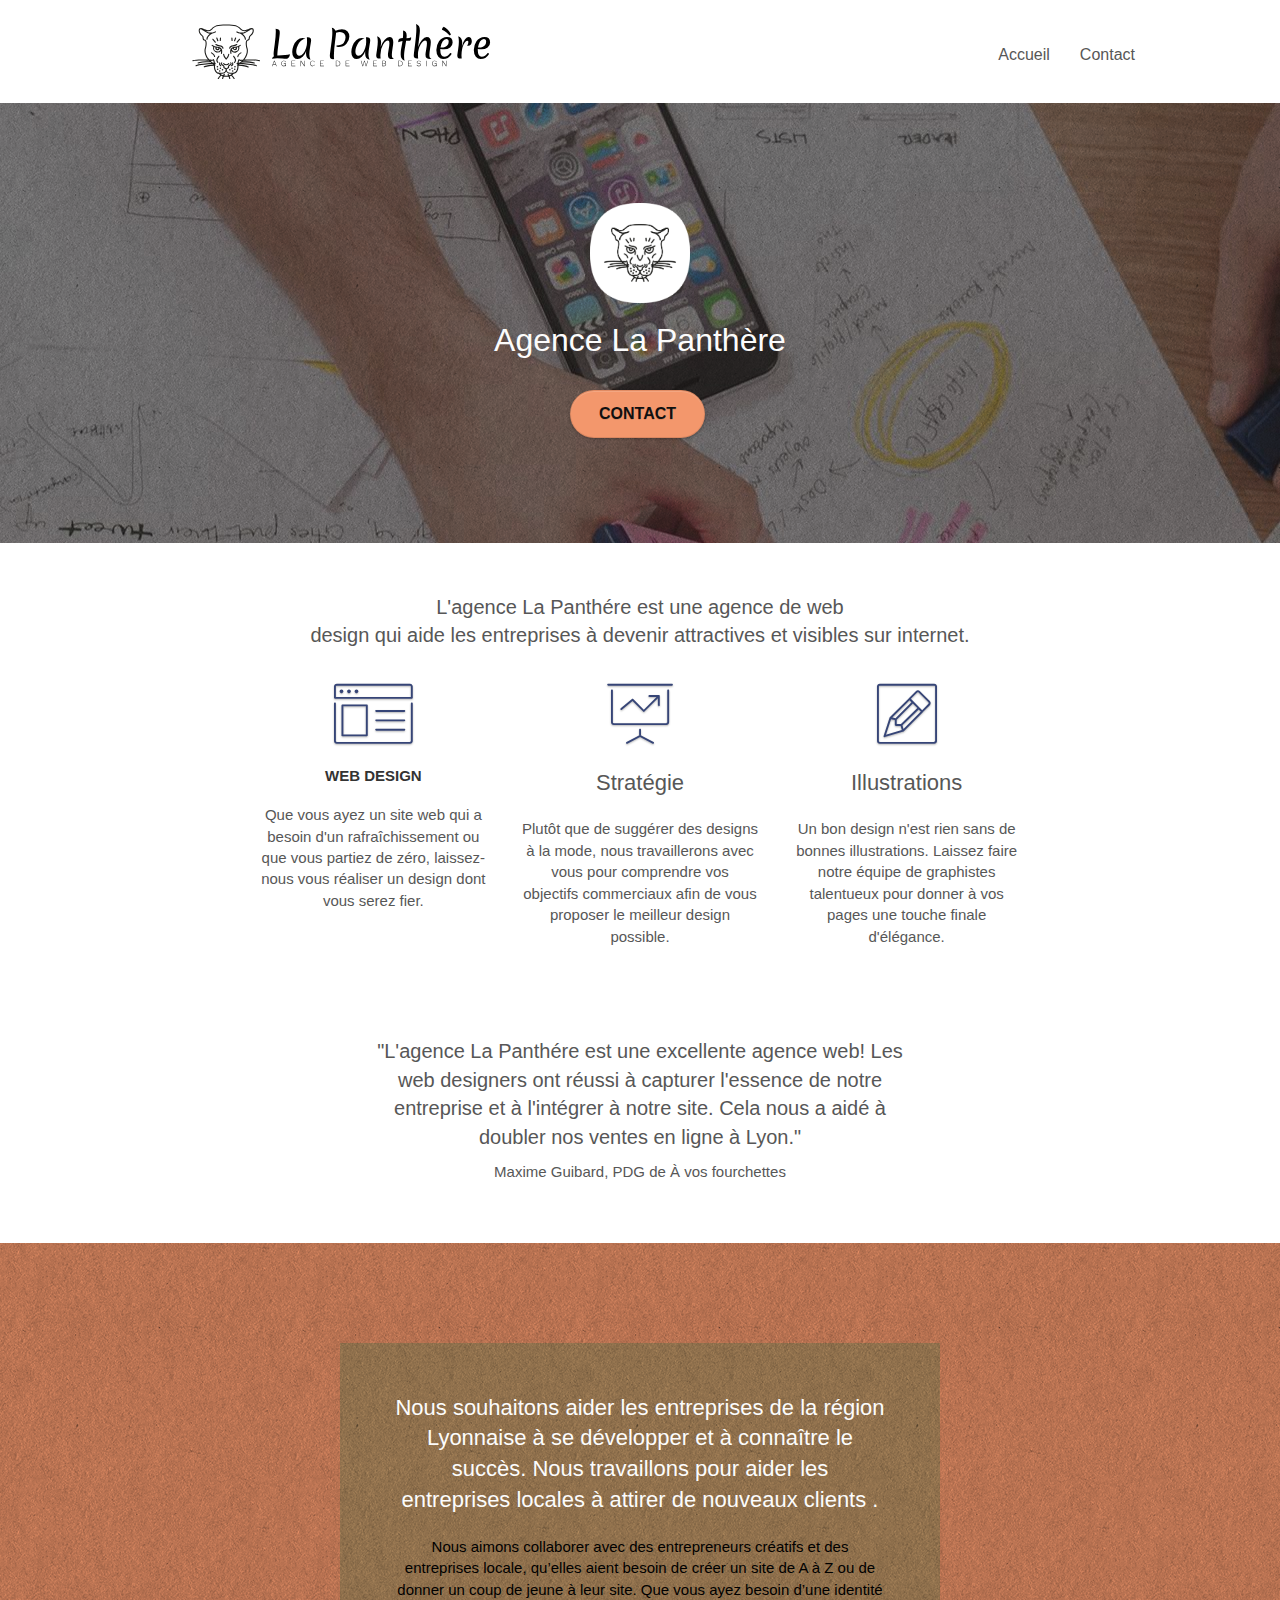
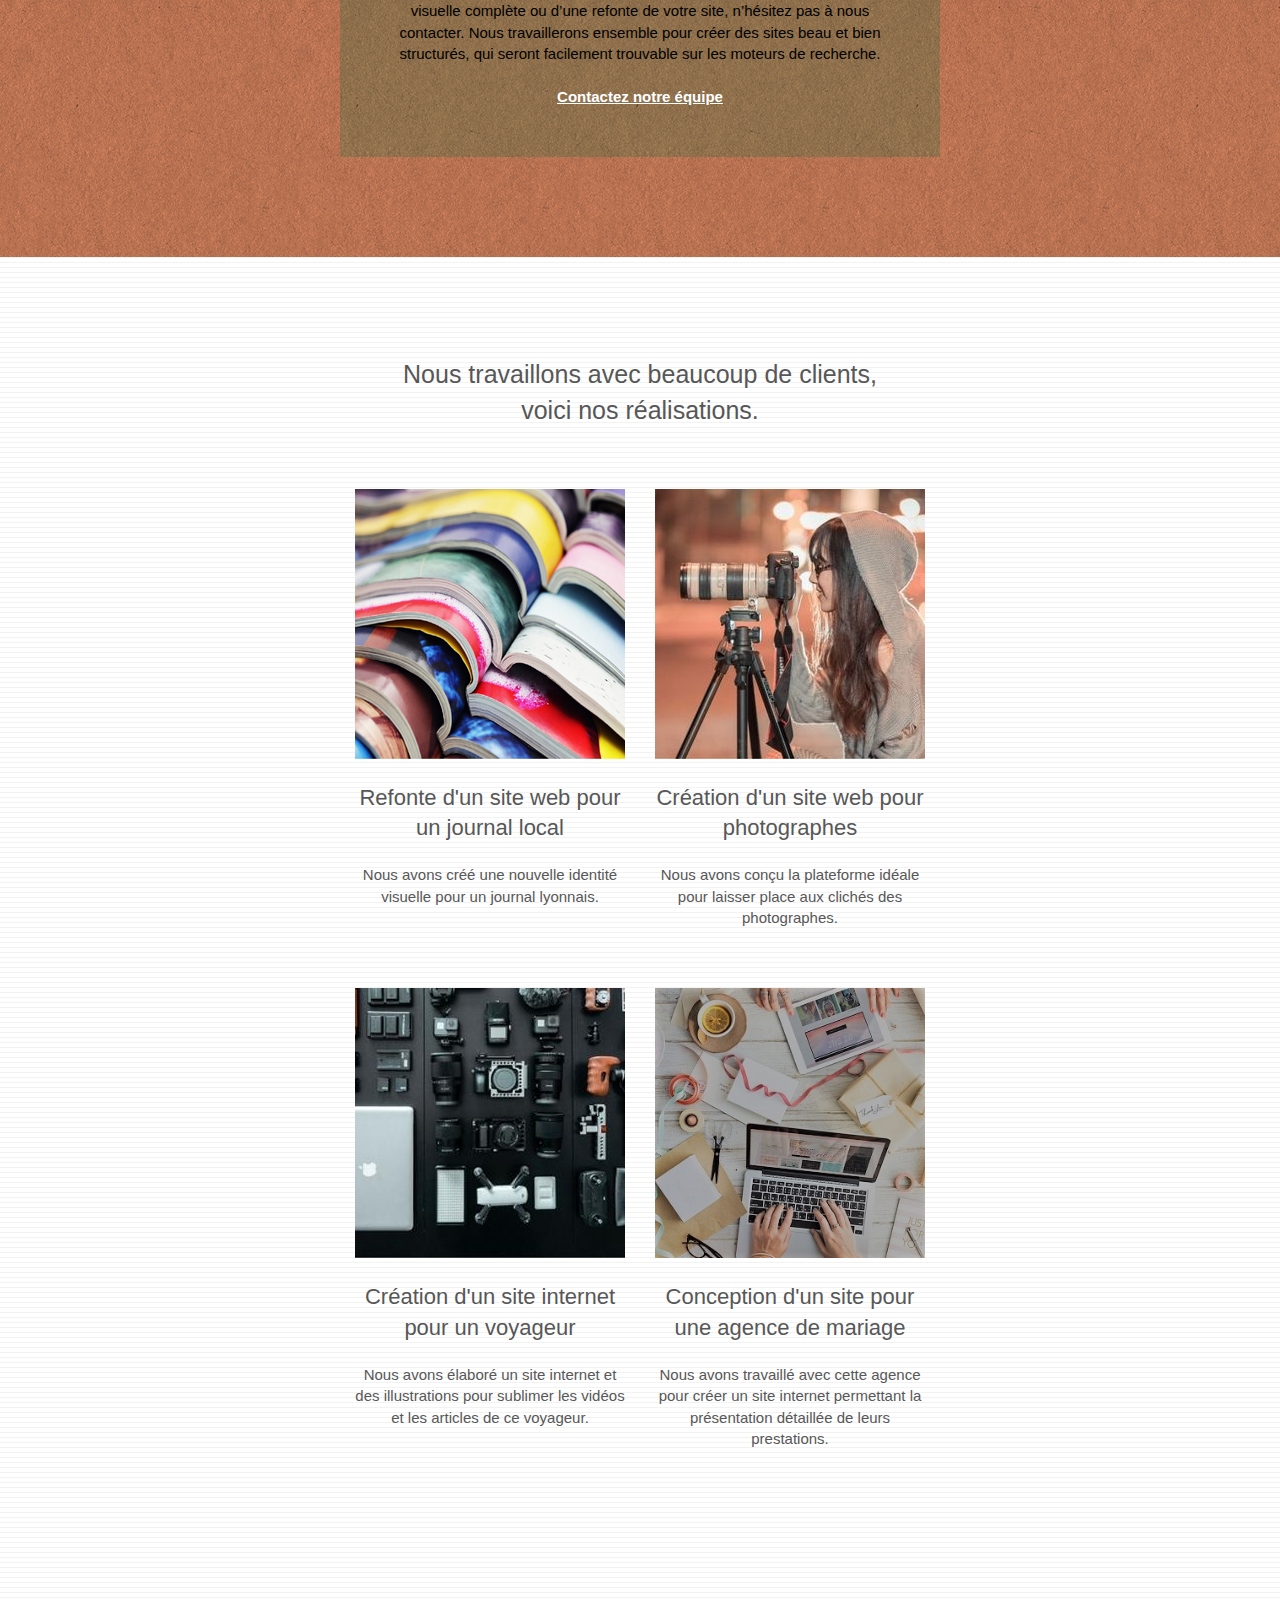
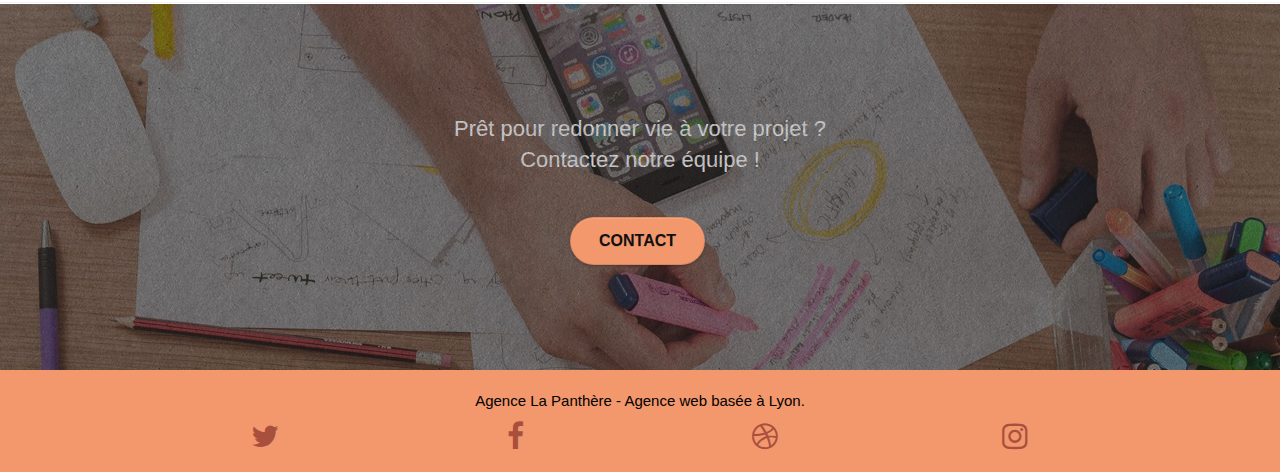
==== commit 1fd389de: "modification des class social" ====
--- a/index.html
+++ b/index.html
@@ -207,22 +207,22 @@
 								<div class="row row-no-gutters social">
 									<div class="col-sm-3">
 										<div class="text-center">
-											<a class="social" href="index.html"><span class="fa fa-twitter icon-md"></span></a>
-										</div>
-									</div>
-									<div class="col-sm-3">
-										<div class="text-center">
-											<a class="social" href="index.html"><span class="fa fa-facebook icon-md"></span></a>
-										</div>
-									</div>
-									<div class="col-sm-3">
-										<div class="text-center">
-											<a class="social" href="index.html"><span class="fa fa-dribbble icon-md"></span></a>
-										</div>
-									</div>
-									<div class="col-sm-3">
-										<div class="text-center">
-											<a class="social" href="index.html"><span class="fa fa-instagram icon-md"></span></a>
+											<a id="social_media_twitter" href="index.html"><span class="fa fa-twitter icon-md"></span></a>
+										</div>
+									</div>
+									<div class="col-sm-3">
+										<div class="text-center">
+											<a id="social_media_facebook" href="index.html"><span class="fa fa-facebook icon-md"></span></a>
+										</div>
+									</div>
+									<div class="col-sm-3">
+										<div class="text-center">
+											<a id="social_media_dribbble" href="index.html"><span class="fa fa-dribbble icon-md"></span></a>
+										</div>
+									</div>
+									<div class="col-sm-3">
+										<div class="text-center">
+											<a id="social_media_instagram" href="index.html"><span class="fa fa-instagram icon-md"></span></a>
 										</div>
 									</div>
 								</div>
--- a/style.min.css
+++ b/style.min.css
@@ -1 +1 @@
-body{margin:0;padding:0;background:#fff;overflow-x:hidden;-webkit-font-smoothing:antialiased;-moz-osx-font-smoothing:grayscale}a,button{transition:all .3s ease-in-out;outline:0!important}a:hover{text-decoration:none;cursor:pointer}#page-loading-blocs-notifaction{position:fixed;top:0;bottom:0;width:100%;z-index:100000;background:#fff url(img/pageload-spinner.gif) no-repeat center center}.bloc{width:100%;clear:both;background:50% 50% no-repeat;padding:0 50px;-webkit-background-size:cover;-moz-background-size:cover;-o-background-size:cover;background-size:cover;position:relative}.bloc .container{padding-left:0;padding-right:0}.bloc-lg{padding:100px 50px}.bloc-md{padding:50px}.bloc-sm{padding:20px 50px}.bg-b-edge,.bg-bl-edge,.bg-br-edge,.bg-center,.bg-l-edge,.bg-r-edge,.bg-repeat,.bg-t-edge,.bg-tl-edge,.bg-tr-edge{-webkit-background-size:auto!important;-moz-background-size:auto!important;-o-background-size:auto!important;background-size:auto!important}.bg-repeat{background:repeat}.bg-t-edge{background:top no-repeat}.bloc-bg-texture::before{content:"";background-size:2px 2px;position:absolute;top:0;bottom:0;left:0;right:0}.texture-paper::before{background:url(img/texture-paper.png);background-size:280px 280px}.b-parallax{background-attachment:fixed}.d-bloc{color:rgba(120,120,120,.7)}.d-bloc button:hover{color:rgba(255,255,255,.9)}.d-bloc .icon-round,.d-bloc .icon-rounded,.d-bloc .icon-semi-rounded-a,.d-bloc .icon-semi-rounded-b,.d-bloc .icon-square{border-color:rgba(255,255,255,.9)}.d-bloc .divider-h span{border-color:rgba(255,255,255,.2)}.d-bloc .a-btn,.d-bloc .navbar a,.d-bloc .navbar-brand,.d-bloc a .icon-lg,.d-bloc a .icon-md,.d-bloc a .icon-sm,.d-bloc a .icon-xl,.d-bloc h1 a,.d-bloc h2 a,.d-bloc h3 a,.d-bloc h4 a,.d-bloc h5 a,.d-bloc h6 a,.d-bloc p a{color:rgba(117,31,31,.6)}.d-bloc .a-btn:hover,.d-bloc .navbar a:hover,.d-bloc .navbar-brand:hover,.d-bloc a:hover .icon-lg,.d-bloc a:hover .icon-md,.d-bloc a:hover .icon-sm,.d-bloc a:hover .icon-xl,.d-bloc h1 a:hover,.d-bloc h2 a:hover,.d-bloc h3 a:hover,.d-bloc h4 a:hover,.d-bloc h5 a:hover,.d-bloc h6 a:hover,.d-bloc p a:hover{color:#db4d4d}.d-bloc .navbar-toggle .icon-bar{background:rgba(255,255,255,1)}.d-bloc .btn-wire,.d-bloc .btn-wire:hover{color:rgba(255,255,255,1);border-color:rgba(255,255,255,1)}.d-bloc .panel{color:rgba(0,0,0,.5)}.d-bloc .panel button:hover{color:rgba(0,0,0,.7)}.d-bloc .panel icon{border-color:rgba(0,0,0,.7)}.d-bloc .panel .divider-h span{border-color:rgba(0,0,0,.1)}.d-bloc .panel .a-btn{color:rgba(0,0,0,.6)}.d-bloc .panel .a-btn:hover{color:rgba(0,0,0,1)}.d-bloc .panel .btn-wire,.d-bloc .panel .btn-wire:hover{color:rgba(0,0,0,.7);border-color:rgba(0,0,0,.3)}.d-bloc .panel,.l-bloc{color:rgba(0,0,0,.5)}.text_p{text-align:center;font-size:20px}.auteur{text-align:center}.d-bloc .panel button:hover,.l-bloc button:hover{color:rgba(0,0,0,.7)}.l-bloc .icon-round,.l-bloc .icon-rounded,.l-bloc .icon-semi-rounded-a,.l-bloc .icon-semi-rounded-b,.l-bloc .icon-square{border-color:rgba(0,0,0,.7)}.d-bloc .panel .divider-h span,.l-bloc .divider-h span{border-color:rgba(0,0,0,.1)}.d-bloc .panel .a-btn,.l-bloc .a-btn,.l-bloc .navbar a,.l-bloc .navbar-brand,.l-bloc a .icon-lg,.l-bloc a .icon-md,.l-bloc a .icon-sm,.l-bloc a .icon-xl,.l-bloc h1 a,.l-bloc h2 a,.l-bloc h3 a,.l-bloc h4 a,.l-bloc h5 a,.l-bloc h6 a,.l-bloc p a{color:rgba(0,0,0,.6)}.d-bloc .panel .a-btn:hover,.l-bloc .a-btn:hover,.l-bloc .navbar a:hover,.l-bloc .navbar-brand:hover,.l-bloc a:hover .icon-lg,.l-bloc a:hover .icon-md,.l-bloc a:hover .icon-sm,.l-bloc a:hover .icon-xl,.l-bloc h1 a:hover,.l-bloc h2 a:hover,.l-bloc h3 a:hover,.l-bloc h4 a:hover,.l-bloc h5 a:hover,.l-bloc h6 a:hover,.l-bloc p a:hover{color:rgba(0,0,0,1)}.l-bloc .navbar-toggle .icon-bar{color:rgba(0,0,0,.6)}.d-bloc .panel .btn-wire,.d-bloc .panel .btn-wire:hover,.l-bloc .btn-wire,.l-bloc .btn-wire:hover{color:rgba(0,0,0,.7);border-color:rgba(0,0,0,.3)}.voffset{margin-top:30px}.voffset-lg{margin-top:80px}.row-no-gutters{margin-right:0;margin-left:0}.row.row-no-gutters>[class*=" col-"],.row.row-no-gutters>[class^=col-]{padding-right:0;padding-left:0}#bloc-1-hero h1{font-size:32px}.navbar{margin-bottom:0;z-index:1}.navbar-brand{height:auto;padding:3px 15px;font-size:25px;font-weight:400;font-weight:600;line-height:44px}.navbar-brand img{max-height:200px;margin:0 5px 0 0;display:inline}.navbar-brand img[src$=svg]{width:400px;height:55px}.nav-center .navbar-brand img{margin:0}.navbar .nav{padding-top:2px;margin-right:-16px;float:right;z-index:1}.nav>li{float:left;margin-top:4px;font-size:16px}.navbar-nav .open .dropdown-menu>li>a{text-align:inherit}.nav>li a:focus,.nav>li a:hover{background:0 0}.navbar-toggle{margin:10px 10px 0 0;border:0}.navbar-toggle:hover{background:0 0!important}.navbar-toggle .icon-bar{background-color:rgba(0,0,0,.5);width:26px}.nav-invert .navbar .nav{float:left}.nav-invert .navbar-brand,.nav-invert .navbar-header{float:right;position:relative;z-index:2}@media (min-width:768px){.site-navigation{position:absolute;top:50%;right:20px;transform:translate(0,-50%);-webkit-transform:translateY(-50%)}.nav>li .dropdown-menu a,.nav>li .dropdown-menu a:hover{color:#484848}.nav-invert .site-navigation{left:0;right:0}.nav-center{text-align:center}.nav-center .navbar-header{width:100%}.nav-center .nav>li,.nav-center .navbar-brand,.nav-center .navbar-header{float:none;display:inline-block}.nav-center .site-navigation{position:relative;width:100%;right:0;margin-right:0;margin-top:20px}.nav-center.mini-nav .navbar-toggle{float:none;margin:10px auto 0}}.nav>li>.dropdown a{background:0 0!important;display:block;padding:14px 15px}nav .caret{margin:0 5px}.dropdown-menu .dropdown-menu{top:-8px;left:100%}.dropdown-menu .dropmenu-flow-right{top:100%;left:0;margin-left:-1px;border-top-left-radius:0;border-top-right-radius:0}.dropdown-menu .dropdown span{border:4px solid #000;border-top-color:transparent;border-right-color:transparent;border-bottom-color:transparent;margin:6px -5px 0 0!important;float:right}.mg-md{margin-top:10px;margin-bottom:20px}.mg-lg{margin-top:10px;margin-bottom:40px}.btn{margin:0 5px 5px 0}.btn.pull-right{margin:0 0 5px 5px}.btn-d,.btn-d:focus,.btn-d:hover{color:#fff;background:rgba(0,0,0,.3)}button{outline:0!important}.btn-rd{border-radius:40px}.btn-clean{border:1px solid rgba(0,0,0,.08);border-bottom-color:rgba(0,0,0,.1);text-shadow:0 1px 0 rgba(0,0,1,.1);box-shadow:0 1px 3px rgba(0,0,1,.25),inset 0 1px 0 0 rgba(255,255,255,.15)}.icon-md{font-size:30px!important}.icon-lg{font-size:60px!important}.sm-shadow{text-shadow:0 1px 2px rgba(0,0,0,.3)}.panel-sq,.panel-sq .panel-footer,.panel-sq .panel-heading{border-radius:0}.panel-rd{border-radius:30px}.panel-rd .panel-heading{border-radius:29px 29px 0 0}.panel-rd .panel-footer{border-radius:0 0 29px 29px}.form-control{border-color:rgba(0,0,0,.1);box-shadow:none}.scrollToTop{width:40px;height:40px;position:fixed;bottom:20px;right:20px;opacity:0;z-index:500;transition:all .3s ease-in-out}.scrollToTop span{margin-top:6px}.showScrollTop{font-size:14px;opacity:1}a[data-lightbox]{position:relative;display:block;text-align:center}a[data-lightbox]:hover::before{content:"+";font-family:HelveticaNeue-Light,"Helvetica Neue Light","Helvetica Neue",Helvetica,Arial;font-size:32px;width:50px;height:50px;margin-left:-25px;border-radius:50%;background:rgba(0,0,0,.6);color:#fff;font-weight:100;z-index:1;position:absolute;top:50%;transform:translateY(-50%);-webkit-transform:translateY(-50%)}a[data-lightbox]:hover img{opacity:.6;-webkit-animation-fill-mode:none;animation-fill-mode:none}#lightbox-modal{display:flex;align-items:center}#lightbox-modal .modal-dialog{width:90%;max-width:900px;margin:0 auto 0}#lightbox-modal .modal-dialog img{max-height:90vh;margin:0 auto}.lightbox-caption{padding:20px;color:#fff;background:rgba(0,0,0,.5);position:absolute;left:15px;right:15px;bottom:5px}.close-lightbox{color:#fff;font-size:30px;position:absolute;top:20px;right:20px;z-index:20;background:rgba(0,0,0,.5);border:none;line-height:30px;padding:0 9px 5px;opacity:.3}.close-lightbox:hover,.next-lightbox:hover,.prev-lightbox:hover{opacity:1;color:#fff}.next-lightbox,.prev-lightbox{font-size:20px;color:rgba(255,255,255,.9);background:rgba(0,0,0,.5);transition:all .2s ease-in-out;position:absolute;top:45%;z-index:1;opacity:.4}.next-lightbox{padding:6px 8px 1px 13px;right:25px}.prev-lightbox{padding:6px 13px 1px 10px;left:25px}.snapshot-lb .modal-body{padding-bottom:45px}.snapshot-lb .lightbox-caption{padding:0;color:rgba(0,0,0,.5);background:0 0}.btn,a,h1,h2,h3,h4,h5,h6,label,p{font-family:helvetica;font-weight:400;color:#575757!important}.container{max-width:1000px}.hero-bloc-text{font-size:38px}.hero-bloc-text-sub{font-size:36px}.statement-bloc-text{line-height:26px;font-style:italic;font-size:20px;text-align:center;font-weight:lighter;max-width:520px;margin:auto auto auto auto}#text_top_portfolio{font-size:25px}p{font-size:15px}.tight-width-whitespace{max-width:600px;margin:auto auto auto auto}.h1{font-size:20px;font-family:"Open Sans"}.cta-hero{margin-top:22px;color:#fff!important;text-transform:uppercase;padding:12px 28px 12px 28px;font-size:16px;font-weight:700}.social{max-width:400px;margin:auto auto auto auto}h2{font-size:22px;line-height:1.4em}h3{font-size:15px;text-transform:uppercase;font-weight:700;color:#333!important}.med-width-whitespace{max-width:800px;margin:auto auto auto auto;box-shadow:0 0 0 #000}h1{color:#333!important}h4{color:#333!important}.icons{margin-bottom:14px;margin-top:24px}.white{color:#000!important}.portfolio-thumb{margin-bottom:24px;width:270px;height:270px}.portfolio-row{margin-bottom:44px;margin-top:50px}.avatar{box-shadow:0 4px 9px rgba(0,0,0,.3)}.black-background{background-color:rgba(165,147,99,.7);padding:40px 40px 40px 40px}.bold-link{font-weight:900;text-decoration:underline!important}.bgc-white{background-color:#fff}.bgc-dark-slate-blue{background-color:#364577}.bgc-atomic-tangerine{background-color:#f3976c}.tc-white{color:#fcfcfc!important}.btn-atomic-tangerine{background:#f3976c;color:#101010!important}.btn-atomic-tangerine:hover{background:#c27956!important;color:#fff!important}.ltc-white{color:#fff!important}.ltc-white:hover{color:#ccc!important}.ltc-atomic-tangerine{color:#f3976c!important}.ltc-atomic-tangerine:hover{color:#c27956!important}.icon-dark-slate-blue{color:#364577!important;border-color:#364577!important}.bg-dots-bg{background-image:url(img/dots-bg.png)}.bg-lines-h2-bg{background-image:url(img/lines-h2-bg.png)}.bg-banniere{background-image:url(img/agence-la-panthere.jpg)}.bg-presentation{background-image:url(img/image-de-presentation.jpg)}@media (max-width:1024px){.bloc{padding-left:20px;padding-right:20px}.bloc-tile-2.full-width-bloc .container,.bloc-tile-3.full-width-bloc .container,.bloc-tile-4.full-width-bloc .container,.bloc.full-width-bloc{padding-left:0;padding-right:0}}@media (max-width:992px) and (min-width:768px){.navbar .nav{max-width:80%}.nav-center.navbar .nav{max-width:100%}}@media only screen and (min-width:768px) and (max-width:1024px) and (orientation:landscape){.b-parallax{background-attachment:scroll}}@media only screen and (min-width:1024px) and (max-width:1366px) and (-webkit-min-device-pixel-ratio:1.5){.b-parallax{background-attachment:scroll}}@media (max-width:991px){.container{width:100%}.b-parallax{background-attachment:scroll}#hero-bloc,.page-container{overflow-x:hidden;position:relative}.bloc-group,.bloc-group .bloc{display:block;width:100%}.bloc-fill-screen .fill-bloc-bottom-edge,.bloc-fill-screen .fill-bloc-top-edge{padding:0 20px}}@media (max-width:767px){.page-container{overflow-x:hidden;position:relative}#disqus_thread,h1,h2,h3,h4,h5,h6,p{padding-left:10px!important;padding-right:10px!important}.b-parallax{background-attachment:scroll}.navbar .nav{padding-top:0;border-top:1px solid rgba(0,0,0,.2);float:none!important}.navbar.row{margin-left:0;margin-right:0}.site-navigation{position:inherit;transform:none;-webkit-transform:none;-ms-transform:none}.nav>li{margin-top:0;border-bottom:1px solid rgba(0,0,0,.1);background:rgba(0,0,0,.05);text-align:left;padding-left:15px;width:100%}.nav>li:hover{background:rgba(0,0,0,.08)}.dropdown .dropdown a .caret{float:none;margin:5px 0 0 10px!important;border:4px solid #000;border-bottom-color:transparent;border-right-color:transparent;border-left-color:transparent}#hero-bloc .navbar .nav{background:rgba(0,0,0,.8)}#hero-bloc .navbar .nav a{color:rgba(255,255,255,.6)}.hero{padding:50px 0}.hero-nav{left:-1px;right:-1px}.navbar-collapse{padding:0;overflow-x:hidden;-webkit-box-shadow:none;box-shadow:none}.navbar-brand img{max-height:40px;width:auto}.nav-invert .navbar-header{float:none;width:100%}.nav-invert .navbar-toggle{float:left;margin-left:10px}.bloc{padding-left:0;padding-right:0}.bloc-lg,.bloc-xl,.bloc-xxl{padding:40px 0}.bloc-md,.bloc-sm{padding-left:0;padding-right:0}.bloc-fill-screen .fill-bloc-bottom-edge,.bloc-fill-screen .fill-bloc-top-edge,.bloc-tile-2 .container,.bloc-tile-3 .container,.bloc-tile-4 .container{padding-left:0;padding-right:0}.a-block{padding:0 10px}.btn-dwn{display:none}.voffset{margin-top:5px}.voffset-md{margin-top:20px}.voffset-lg{margin-top:30px}form{padding:5px}.close-lightbox{display:inline-block}.blocsapp-device-iphone5{background-size:216px 425px;padding-top:60px;width:216px;height:425px}.blocsapp-device-iphone5 img{width:180px;height:320px}}@media (max-width:400px){.bloc{padding-left:0;padding-right:0}}@media (max-width:767px){.bloc-mob-center-text{text-align:center}}+body{margin:0;padding:0;background:#fff;overflow-x:hidden;-webkit-font-smoothing:antialiased;-moz-osx-font-smoothing:grayscale}a,button{transition:all .3s ease-in-out;outline:0!important}a:hover{text-decoration:none;cursor:pointer}#page-loading-blocs-notifaction{position:fixed;top:0;bottom:0;width:100%;z-index:100000;background:#fff url(img/pageload-spinner.gif) no-repeat center center}.bloc{width:100%;clear:both;background:50% 50% no-repeat;padding:0 50px;-webkit-background-size:cover;-moz-background-size:cover;-o-background-size:cover;background-size:cover;position:relative}.bloc .container{padding-left:0;padding-right:0}.bloc-lg{padding:100px 50px}.bloc-md{padding:50px}.bloc-sm{padding:20px 50px}.bg-b-edge,.bg-bl-edge,.bg-br-edge,.bg-center,.bg-l-edge,.bg-r-edge,.bg-repeat,.bg-t-edge,.bg-tl-edge,.bg-tr-edge{-webkit-background-size:auto!important;-moz-background-size:auto!important;-o-background-size:auto!important;background-size:auto!important}.bg-repeat{background:repeat}.bg-t-edge{background:top no-repeat}.bloc-bg-texture::before{content:"";background-size:2px 2px;position:absolute;top:0;bottom:0;left:0;right:0}.texture-paper::before{background:url(img/texture-paper.png);background-size:280px 280px}.b-parallax{background-attachment:fixed}.d-bloc{color:rgba(120,120,120,.7)}.d-bloc button:hover{color:rgba(255,255,255,.9)}.d-bloc .icon-round,.d-bloc .icon-rounded,.d-bloc .icon-semi-rounded-a,.d-bloc .icon-semi-rounded-b,.d-bloc .icon-square{border-color:rgba(255,255,255,.9)}.d-bloc .divider-h span{border-color:rgba(255,255,255,.2)}.d-bloc .a-btn,.d-bloc .navbar a,.d-bloc .navbar-brand,.d-bloc a .icon-lg,.d-bloc a .icon-md,.d-bloc a .icon-sm,.d-bloc a .icon-xl,.d-bloc h1 a,.d-bloc h2 a,.d-bloc h3 a,.d-bloc h4 a,.d-bloc h5 a,.d-bloc h6 a,.d-bloc p a{color:rgba(117,31,31,.6)}.d-bloc .a-btn:hover,.d-bloc .navbar a:hover,.d-bloc .navbar-brand:hover,.d-bloc a:hover .icon-lg,.d-bloc a:hover .icon-md,.d-bloc a:hover .icon-sm,.d-bloc a:hover .icon-xl,.d-bloc h1 a:hover,.d-bloc h2 a:hover,.d-bloc h3 a:hover,.d-bloc h4 a:hover,.d-bloc h5 a:hover,.d-bloc h6 a:hover,.d-bloc p a:hover{color:#db4d4d}.d-bloc .navbar-toggle .icon-bar{background:rgba(255,255,255,1)}.d-bloc .btn-wire,.d-bloc .btn-wire:hover{color:rgba(255,255,255,1);border-color:rgba(255,255,255,1)}.d-bloc .panel{color:rgba(0,0,0,.5)}.d-bloc .panel button:hover{color:rgba(0,0,0,.7)}.d-bloc .panel icon{border-color:rgba(0,0,0,.7)}.d-bloc .panel .divider-h span{border-color:rgba(0,0,0,.1)}.d-bloc .panel .a-btn{color:rgba(0,0,0,.6)}.d-bloc .panel .a-btn:hover{color:rgba(0,0,0,1)}.d-bloc .panel .btn-wire,.d-bloc .panel .btn-wire:hover{color:rgba(0,0,0,.7);border-color:rgba(0,0,0,.3)}.d-bloc .panel,.l-bloc{color:rgba(0,0,0,.5)}.text_p{text-align:center;font-size:20px}.auteur{text-align:center}.d-bloc .panel button:hover,.l-bloc button:hover{color:rgba(0,0,0,.7)}.l-bloc .icon-round,.l-bloc .icon-rounded,.l-bloc .icon-semi-rounded-a,.l-bloc .icon-semi-rounded-b,.l-bloc .icon-square{border-color:rgba(0,0,0,.7)}.d-bloc .panel .divider-h span,.l-bloc .divider-h span{border-color:rgba(0,0,0,.1)}.d-bloc .panel .a-btn,.l-bloc .a-btn,.l-bloc .navbar a,.l-bloc .navbar-brand,.l-bloc a .icon-lg,.l-bloc a .icon-md,.l-bloc a .icon-sm,.l-bloc a .icon-xl,.l-bloc h1 a,.l-bloc h2 a,.l-bloc h3 a,.l-bloc h4 a,.l-bloc h5 a,.l-bloc h6 a,.l-bloc p a{color:rgba(0,0,0,.6)}.d-bloc .panel .a-btn:hover,.l-bloc .a-btn:hover,.l-bloc .navbar a:hover,.l-bloc .navbar-brand:hover,.l-bloc a:hover .icon-lg,.l-bloc a:hover .icon-md,.l-bloc a:hover .icon-sm,.l-bloc a:hover .icon-xl,.l-bloc h1 a:hover,.l-bloc h2 a:hover,.l-bloc h3 a:hover,.l-bloc h4 a:hover,.l-bloc h5 a:hover,.l-bloc h6 a:hover,.l-bloc p a:hover{color:rgba(0,0,0,1)}.l-bloc .navbar-toggle .icon-bar{color:rgba(0,0,0,.6)}.d-bloc .panel .btn-wire,.d-bloc .panel .btn-wire:hover,.l-bloc .btn-wire,.l-bloc .btn-wire:hover{color:rgba(0,0,0,.7);border-color:rgba(0,0,0,.3)}.voffset{margin-top:30px}.voffset-lg{margin-top:80px}.row-no-gutters{margin-right:0;margin-left:0}.row.row-no-gutters>[class*=" col-"],.row.row-no-gutters>[class^=col-]{padding-right:0;padding-left:0}#bloc-1-hero h1{font-size:32px}.navbar{margin-bottom:0;z-index:1}.navbar-brand{height:auto;padding:3px 15px;font-size:25px;font-weight:400;font-weight:600;line-height:44px}.navbar-brand img{max-height:200px;margin:0 5px 0 0;display:inline}.navbar-brand img[src$=svg]{width:400px;height:55px}.nav-center .navbar-brand img{margin:0}.navbar .nav{padding-top:2px;margin-right:-16px;float:right;z-index:1}.nav>li{float:left;margin-top:4px;font-size:16px}.navbar-nav .open .dropdown-menu>li>a{text-align:inherit}.nav>li a:focus,.nav>li a:hover{background:0 0}.navbar-toggle{margin:10px 10px 0 0;border:0}.navbar-toggle:hover{background:0 0!important}.navbar-toggle .icon-bar{background-color:rgba(0,0,0,.5);width:26px}.nav-invert .navbar .nav{float:left}.nav-invert .navbar-brand,.nav-invert .navbar-header{float:right;position:relative;z-index:2}@media (min-width:768px){.site-navigation{position:absolute;top:50%;right:20px;transform:translate(0,-50%);-webkit-transform:translateY(-50%)}.nav>li .dropdown-menu a,.nav>li .dropdown-menu a:hover{color:#484848}.nav-invert .site-navigation{left:0;right:0}.nav-center{text-align:center}.nav-center .navbar-header{width:100%}.nav-center .nav>li,.nav-center .navbar-brand,.nav-center .navbar-header{float:none;display:inline-block}.nav-center .site-navigation{position:relative;width:100%;right:0;margin-right:0;margin-top:20px}.nav-center.mini-nav .navbar-toggle{float:none;margin:10px auto 0}}.nav>li>.dropdown a{background:0 0!important;display:block;padding:14px 15px}nav .caret{margin:0 5px}.dropdown-menu .dropdown-menu{top:-8px;left:100%}.dropdown-menu .dropmenu-flow-right{top:100%;left:0;margin-left:-1px;border-top-left-radius:0;border-top-right-radius:0}.dropdown-menu .dropdown span{border:4px solid #000;border-top-color:transparent;border-right-color:transparent;border-bottom-color:transparent;margin:6px -5px 0 0!important;float:right}.mg-md{margin-top:10px;margin-bottom:20px}.mg-lg{margin-top:10px;margin-bottom:40px}.btn{margin:0 5px 5px 0}.btn.pull-right{margin:0 0 5px 5px}.btn-d,.btn-d:focus,.btn-d:hover{color:#fff;background:rgba(0,0,0,.3)}button{outline:0!important}.btn-rd{border-radius:40px}.btn-clean{border:1px solid rgba(0,0,0,.08);border-bottom-color:rgba(0,0,0,.1);text-shadow:0 1px 0 rgba(0,0,1,.1);box-shadow:0 1px 3px rgba(0,0,1,.25),inset 0 1px 0 0 rgba(255,255,255,.15)}.icon-md{font-size:30px!important}.icon-lg{font-size:60px!important}.sm-shadow{text-shadow:0 1px 2px rgba(0,0,0,.3)}.panel-sq,.panel-sq .panel-footer,.panel-sq .panel-heading{border-radius:0}.panel-rd{border-radius:30px}.panel-rd .panel-heading{border-radius:29px 29px 0 0}.panel-rd .panel-footer{border-radius:0 0 29px 29px}.form-control{border-color:rgba(0,0,0,.1);box-shadow:none}.scrollToTop{width:40px;height:40px;position:fixed;bottom:20px;right:20px;opacity:0;z-index:500;transition:all .3s ease-in-out}.scrollToTop span{margin-top:6px}.showScrollTop{font-size:14px;opacity:1}a[data-lightbox]{position:relative;display:block;text-align:center}a[data-lightbox]:hover::before{content:"+";font-family:HelveticaNeue-Light,"Helvetica Neue Light","Helvetica Neue",Helvetica,Arial;font-size:32px;width:50px;height:50px;margin-left:-25px;border-radius:50%;background:rgba(0,0,0,.6);color:#fff;font-weight:100;z-index:1;position:absolute;top:50%;transform:translateY(-50%);-webkit-transform:translateY(-50%)}a[data-lightbox]:hover img{opacity:.6;-webkit-animation-fill-mode:none;animation-fill-mode:none}#lightbox-modal{display:flex;align-items:center}#lightbox-modal .modal-dialog{width:90%;max-width:900px;margin:0 auto 0}#lightbox-modal .modal-dialog img{max-height:90vh;margin:0 auto}.lightbox-caption{padding:20px;color:#fff;background:rgba(0,0,0,.5);position:absolute;left:15px;right:15px;bottom:5px}.close-lightbox{color:#fff;font-size:30px;position:absolute;top:20px;right:20px;z-index:20;background:rgba(0,0,0,.5);border:none;line-height:30px;padding:0 9px 5px;opacity:.3}.close-lightbox:hover,.next-lightbox:hover,.prev-lightbox:hover{opacity:1;color:#fff}.next-lightbox,.prev-lightbox{font-size:20px;color:rgba(255,255,255,.9);background:rgba(0,0,0,.5);transition:all .2s ease-in-out;position:absolute;top:45%;z-index:1;opacity:.4}.next-lightbox{padding:6px 8px 1px 13px;right:25px}.prev-lightbox{padding:6px 13px 1px 10px;left:25px}.snapshot-lb .modal-body{padding-bottom:45px}.snapshot-lb .lightbox-caption{padding:0;color:rgba(0,0,0,.5);background:0 0}.btn,a,h1,h2,h3,h4,h5,h6,label,p{font-family:helvetica;font-weight:400;color:#575757!important}.container{max-width:1000px}.hero-bloc-text{font-size:38px}.hero-bloc-text-sub{font-size:36px}.statement-bloc-text{line-height:26px;font-style:italic;font-size:20px;text-align:center;font-weight:lighter;max-width:520px;margin:auto auto auto auto}#text_top_portfolio{font-size:25px}p{font-size:15px}.tight-width-whitespace{max-width:600px;margin:auto auto auto auto}.h1{font-size:20px;font-family:"Open Sans"}.cta-hero{margin-top:22px;color:#fff!important;text-transform:uppercase;padding:12px 28px 12px 28px;font-size:16px;font-weight:700}#social_media_twitter{max-width:400px;margin:auto auto auto auto}#social_media_faceboom{max-width:400px;margin:auto auto auto auto}#social_media_dribbble{max-width:400px;margin:auto auto auto auto}#social_media_instagram{max-width:400px;margin:auto auto auto auto}h2{font-size:22px;line-height:1.4em}h3{font-size:15px;text-transform:uppercase;font-weight:700;color:#333!important}.med-width-whitespace{max-width:800px;margin:auto auto auto auto;box-shadow:0 0 0 #000}h1{color:#333!important}h4{color:#333!important}.icons{margin-bottom:14px;margin-top:24px}.white{color:#000!important}.portfolio-thumb{margin-bottom:24px;width:270px;height:270px}.portfolio-row{margin-bottom:44px;margin-top:50px}.avatar{box-shadow:0 4px 9px rgba(0,0,0,.3)}.black-background{background-color:rgba(165,147,99,.7);padding:40px 40px 40px 40px}.bold-link{font-weight:900;text-decoration:underline!important}.bgc-white{background-color:#fff}.bgc-dark-slate-blue{background-color:#364577}.bgc-atomic-tangerine{background-color:#f3976c}.tc-white{color:#fcfcfc!important}.btn-atomic-tangerine{background:#f3976c;color:#101010!important}.btn-atomic-tangerine:hover{background:#c27956!important;color:#fff!important}.ltc-white{color:#fff!important}.ltc-white:hover{color:#ccc!important}.ltc-atomic-tangerine{color:#f3976c!important}.ltc-atomic-tangerine:hover{color:#c27956!important}.icon-dark-slate-blue{color:#364577!important;border-color:#364577!important}.bg-dots-bg{background-image:url(img/dots-bg.png)}.bg-lines-h2-bg{background-image:url(img/lines-h2-bg.png)}.bg-banniere{background-image:url(img/agence-la-panthere.jpg)}.bg-presentation{background-image:url(img/image-de-presentation.jpg)}@media (max-width:1024px){.bloc{padding-left:20px;padding-right:20px}.bloc-tile-2.full-width-bloc .container,.bloc-tile-3.full-width-bloc .container,.bloc-tile-4.full-width-bloc .container,.bloc.full-width-bloc{padding-left:0;padding-right:0}}@media (max-width:992px) and (min-width:768px){.navbar .nav{max-width:80%}.nav-center.navbar .nav{max-width:100%}}@media only screen and (min-width:768px) and (max-width:1024px) and (orientation:landscape){.b-parallax{background-attachment:scroll}}@media only screen and (min-width:1024px) and (max-width:1366px) and (-webkit-min-device-pixel-ratio:1.5){.b-parallax{background-attachment:scroll}}@media (max-width:991px){.container{width:100%}.b-parallax{background-attachment:scroll}#hero-bloc,.page-container{overflow-x:hidden;position:relative}.bloc-group,.bloc-group .bloc{display:block;width:100%}.bloc-fill-screen .fill-bloc-bottom-edge,.bloc-fill-screen .fill-bloc-top-edge{padding:0 20px}}@media (max-width:767px){.page-container{overflow-x:hidden;position:relative}#disqus_thread,h1,h2,h3,h4,h5,h6,p{padding-left:10px!important;padding-right:10px!important}.b-parallax{background-attachment:scroll}.navbar .nav{padding-top:0;border-top:1px solid rgba(0,0,0,.2);float:none!important}.navbar.row{margin-left:0;margin-right:0}.site-navigation{position:inherit;transform:none;-webkit-transform:none;-ms-transform:none}.nav>li{margin-top:0;border-bottom:1px solid rgba(0,0,0,.1);background:rgba(0,0,0,.05);text-align:left;padding-left:15px;width:100%}.nav>li:hover{background:rgba(0,0,0,.08)}.dropdown .dropdown a .caret{float:none;margin:5px 0 0 10px!important;border:4px solid #000;border-bottom-color:transparent;border-right-color:transparent;border-left-color:transparent}#hero-bloc .navbar .nav{background:rgba(0,0,0,.8)}#hero-bloc .navbar .nav a{color:rgba(255,255,255,.6)}.hero{padding:50px 0}.hero-nav{left:-1px;right:-1px}.navbar-collapse{padding:0;overflow-x:hidden;-webkit-box-shadow:none;box-shadow:none}.navbar-brand img{max-height:40px;width:auto}.nav-invert .navbar-header{float:none;width:100%}.nav-invert .navbar-toggle{float:left;margin-left:10px}.bloc{padding-left:0;padding-right:0}.bloc-lg,.bloc-xl,.bloc-xxl{padding:40px 0}.bloc-md,.bloc-sm{padding-left:0;padding-right:0}.bloc-fill-screen .fill-bloc-bottom-edge,.bloc-fill-screen .fill-bloc-top-edge,.bloc-tile-2 .container,.bloc-tile-3 .container,.bloc-tile-4 .container{padding-left:0;padding-right:0}.a-block{padding:0 10px}.btn-dwn{display:none}.voffset{margin-top:5px}.voffset-md{margin-top:20px}.voffset-lg{margin-top:30px}form{padding:5px}.close-lightbox{display:inline-block}.blocsapp-device-iphone5{background-size:216px 425px;padding-top:60px;width:216px;height:425px}.blocsapp-device-iphone5 img{width:180px;height:320px}}@media (max-width:400px){.bloc{padding-left:0;padding-right:0}}@media (max-width:767px){.bloc-mob-center-text{text-align:center}}